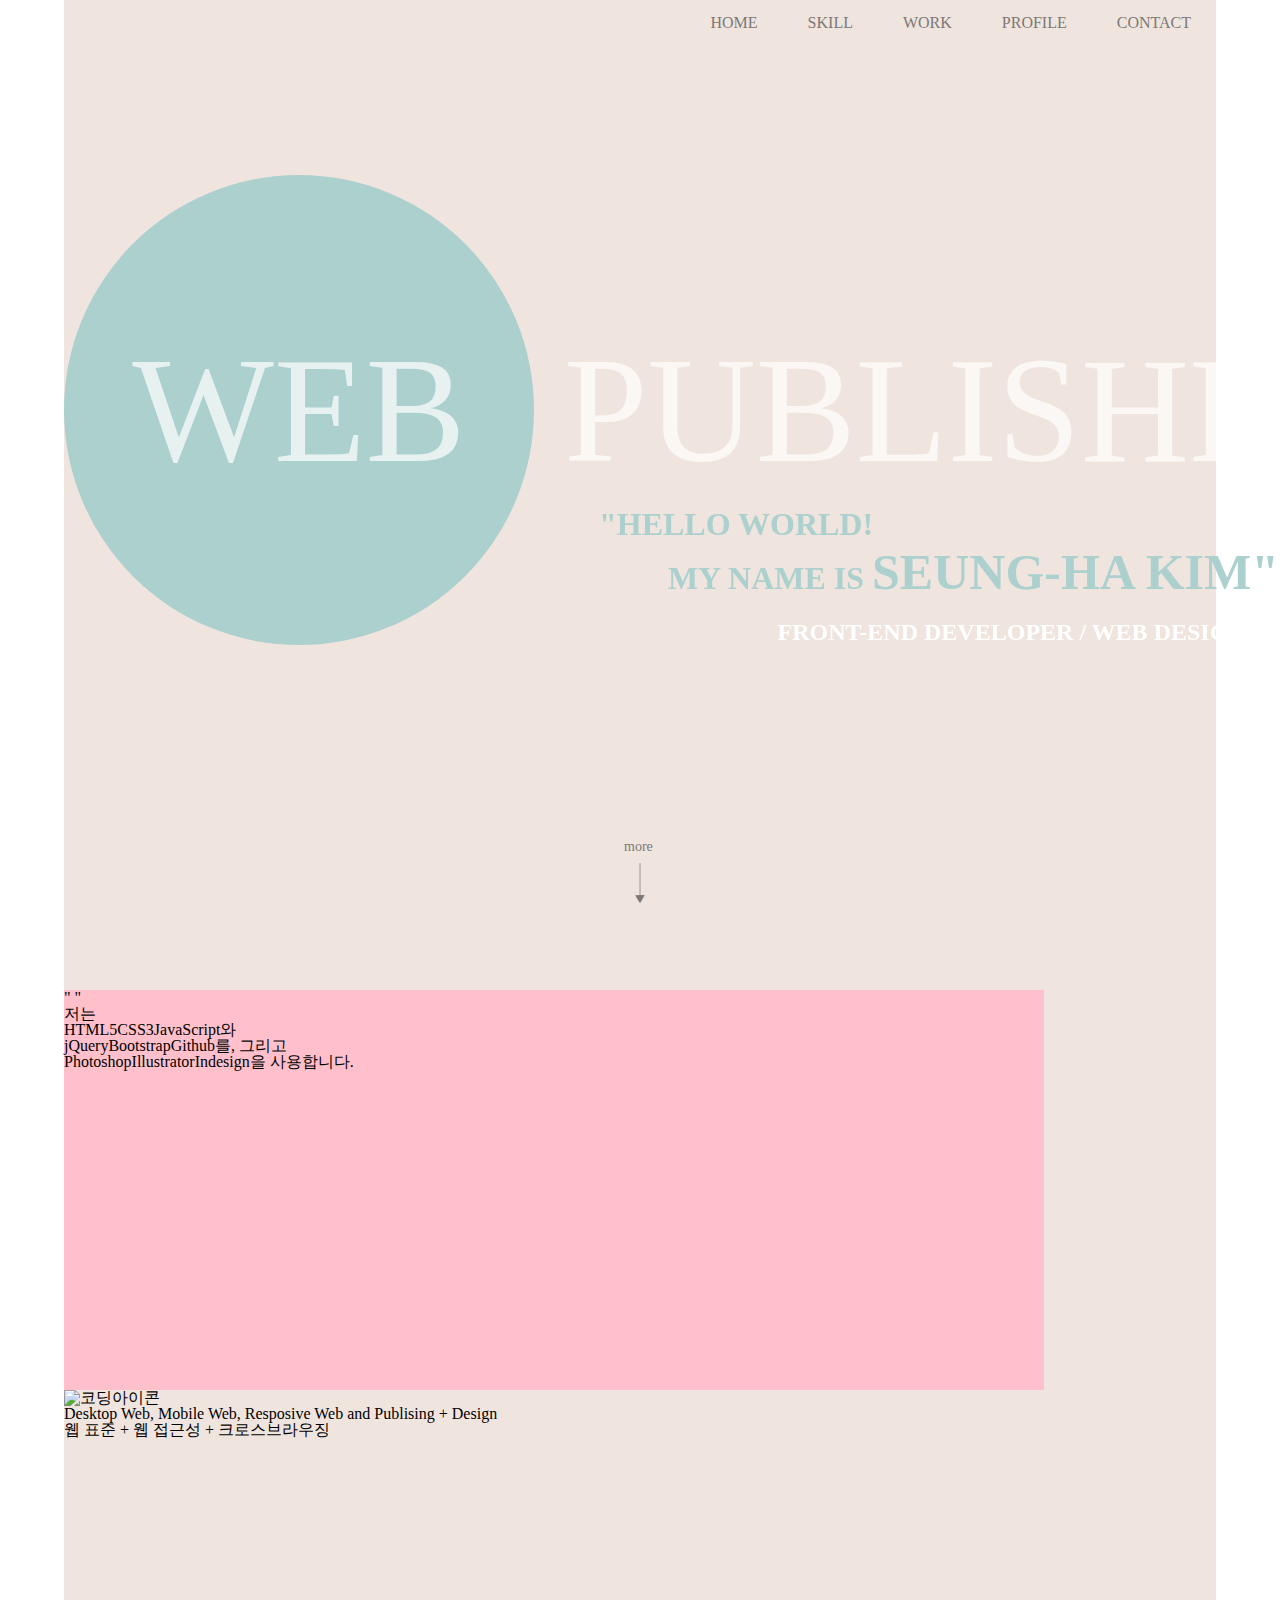
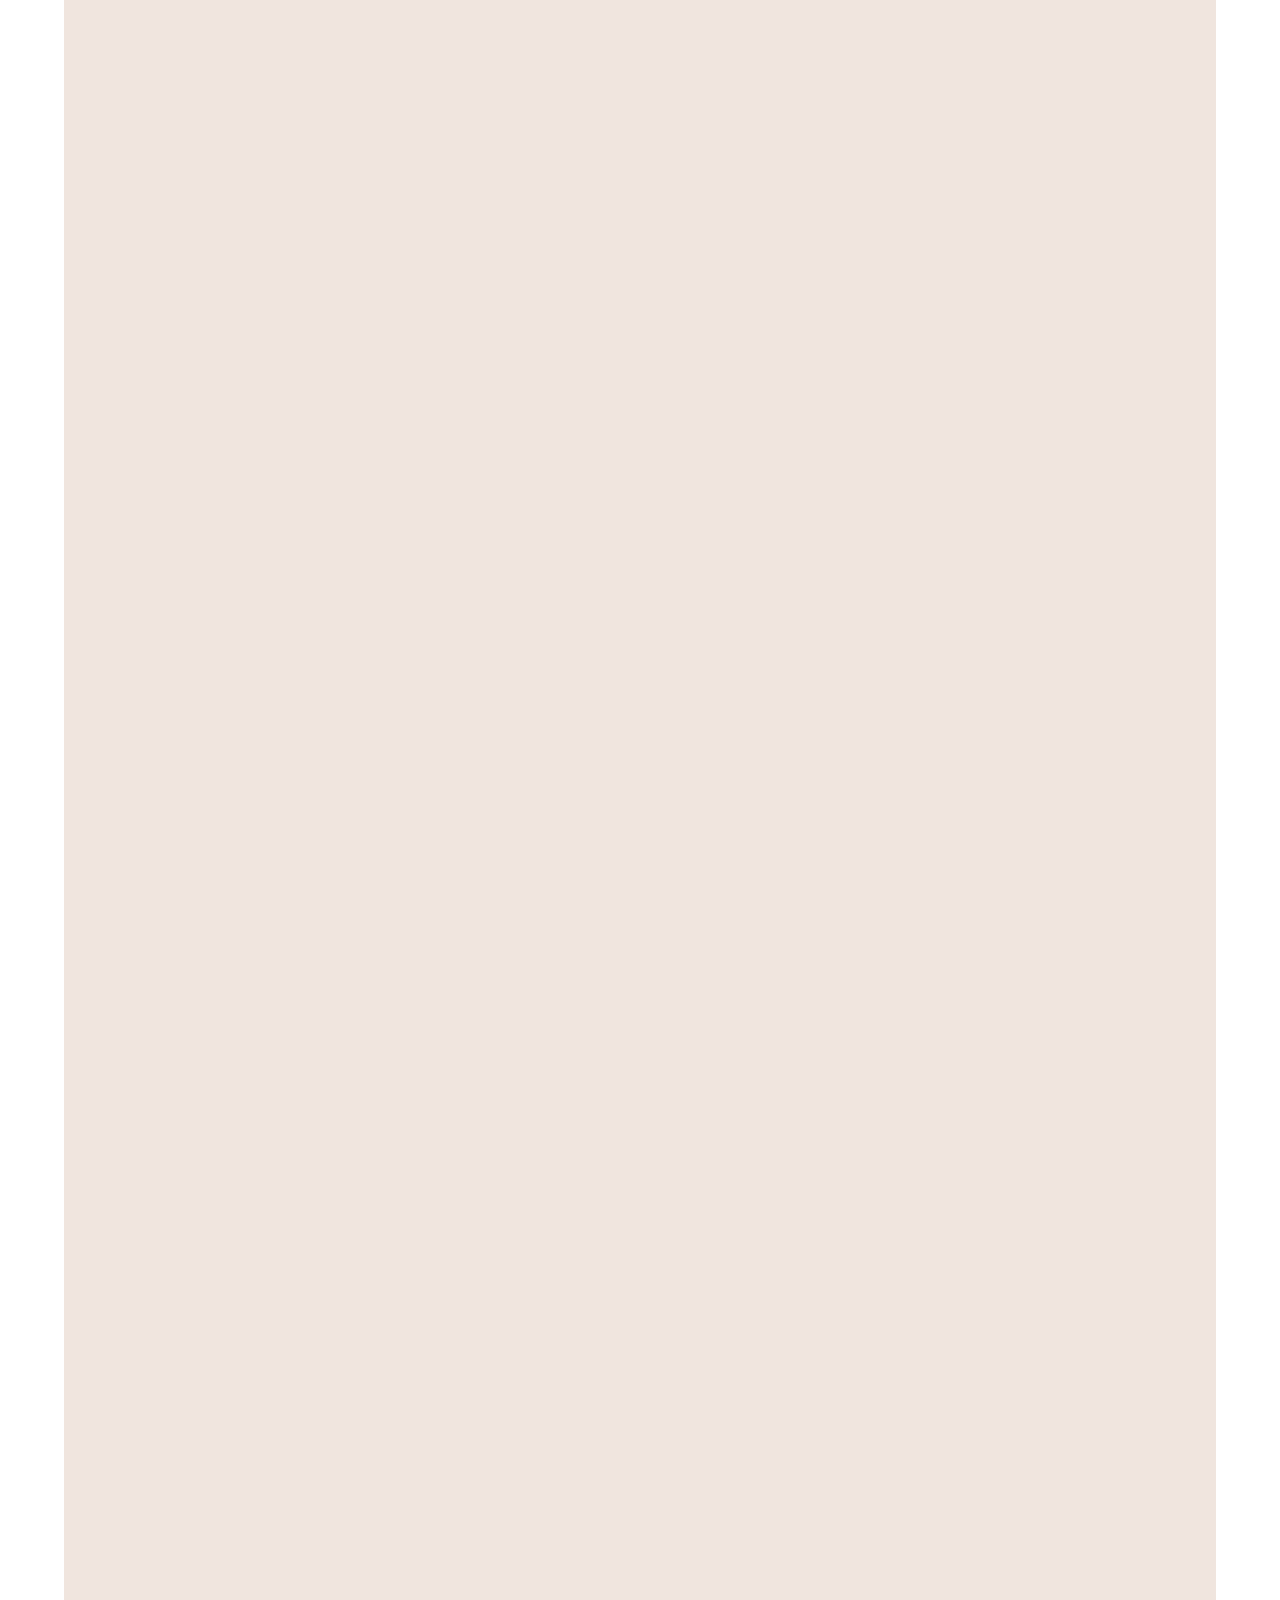
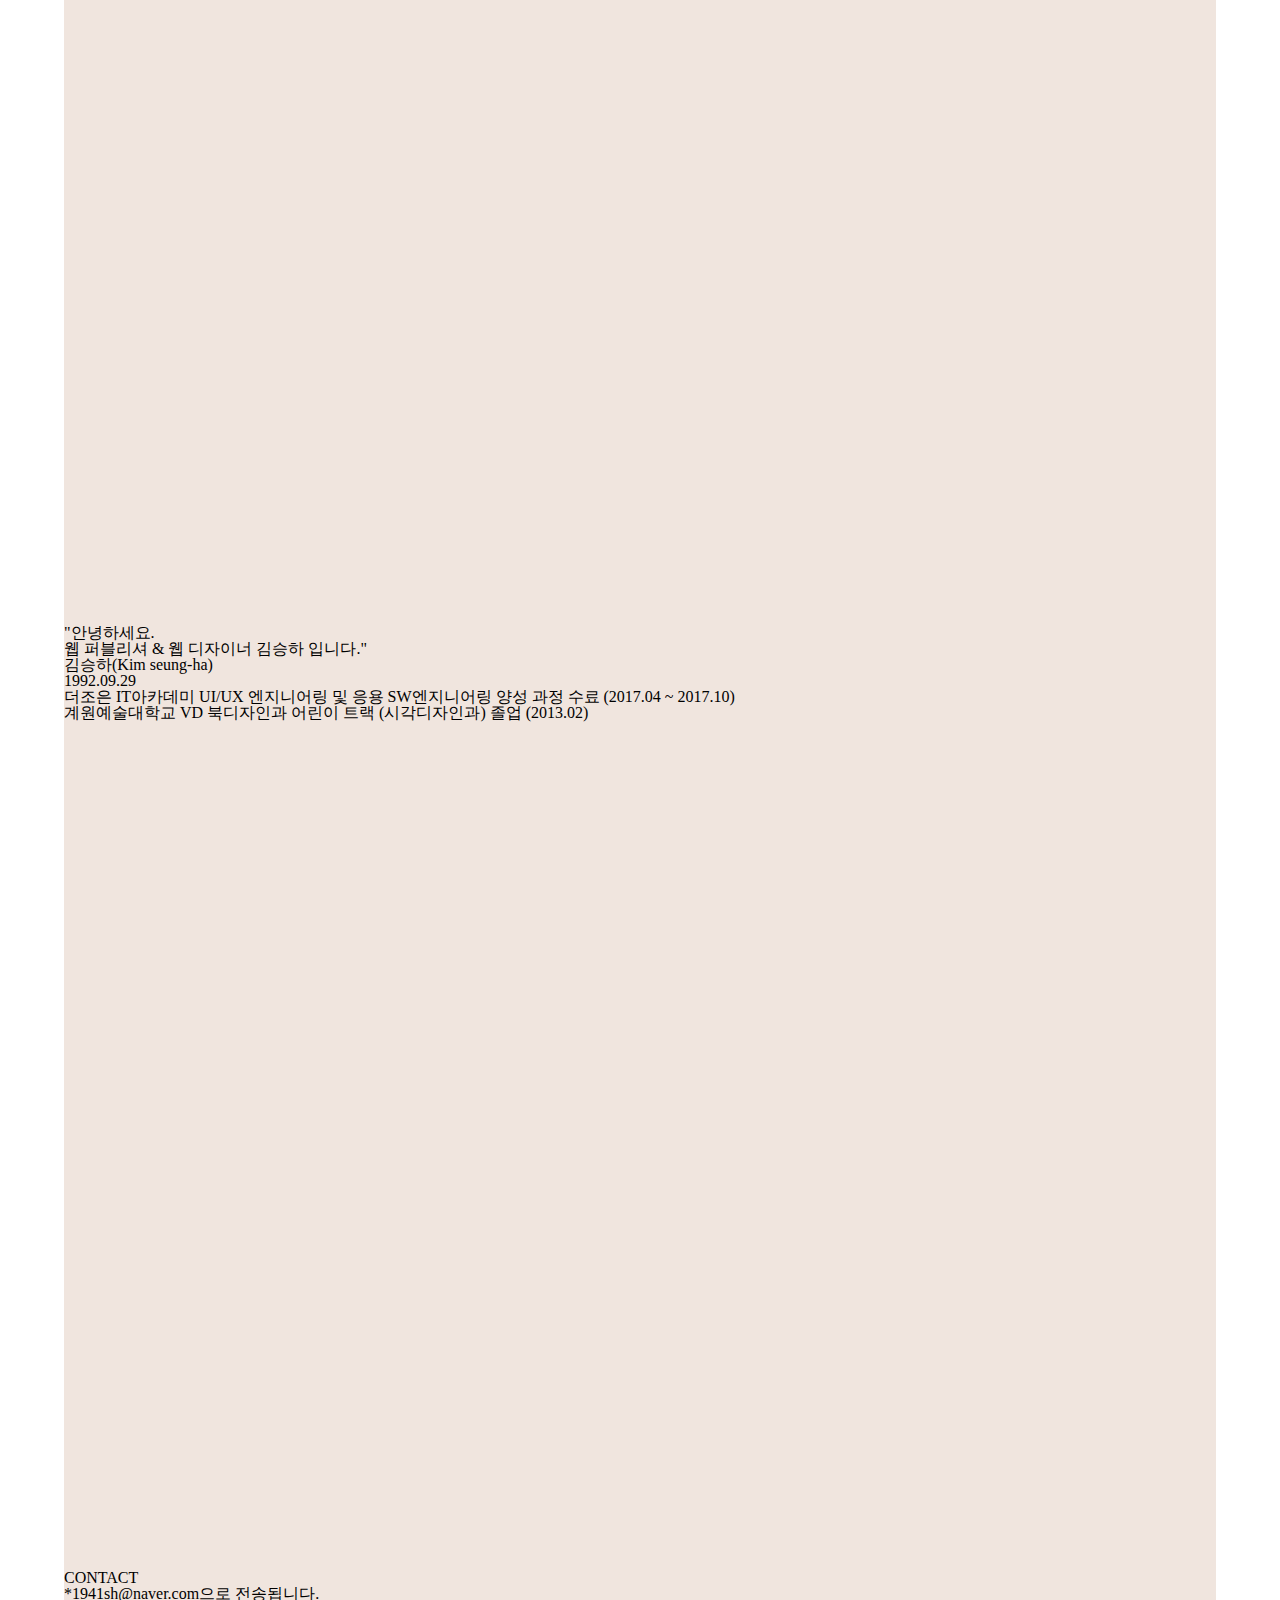
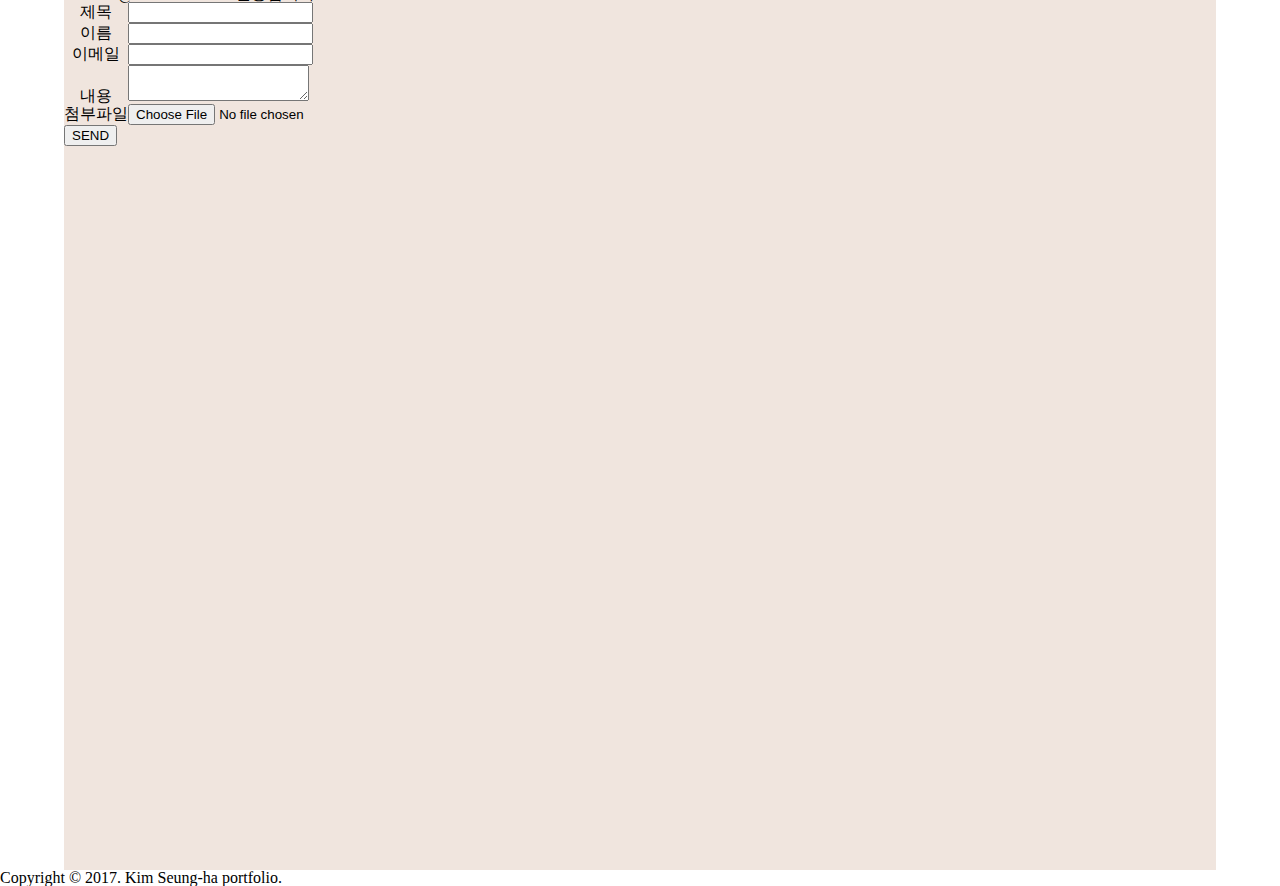
==== index.html @ 33517f5d "진행중2" ====
<!DOCTYPE html>
<html>

<head>
  <meta charset="utf-8">
  <meta http-equiv="X-UA-Compatible" content="IE=edge" />
  <meta name="viewport" content="width=device-width, initial-scale=1.0, maximum-scale=1.0,minimum-scale=1.0,user-scalable=no" />
  <script src="js/jquery-3.2.1.min.js"></script>
  <link rel="stylesheet" type="text/css" href="css/reset.css">
  <link rel="stylesheet" type="text/css" href="css/common.css">
  <title>김승하 포트폴리오</title>
</head>

<body>
  <!-- header start -->
  <header>
    <nav class="gnb">
      <ul>
        <li><a href="#home">HOME</a></li>
        <li><a href="#skill">SKILL</a></li>
        <li><a href="#work">WORK</a></li>
        <li><a href="#profile">PROFILE</a></li>
        <li><a href="#contact">CONTACT</a></li>
      </ul>
    </nav>
  </header>
  <!-- header end -->
  <!-- content start -->
  <div class="wrap">
    <section id="content">
      <!-- home start -->
      <div id="home">
        <div class="home_wrap">
          <span class="circle">WEB</span>
          <div class="home_content">
            <h1 class="home_h1_publisher">PUBLISHER</h1>
            <div class="home_content_txt">
              <h3 class="home_h3_hello">"HELLO WORLD!</h3>
              <h3 class="home_h3_name">MY NAME IS <strong>SEUNG-HA KIM"</strong></h3>
              <h4 class="home_h4_frontEnd">FRONT-END DEVELOPER / WEB DESIGNER</h4>
            </div>
          </div>
        </div>
        <span class="more">more</span>
      </div>
      <!-- home end -->
      <!-- skill start -->
      <div id="skill">
        <div class="skill_top">
          <div class="skill_mark">
            <span class="quote">"</span>
            <span class="unquote">"</span>
          </div>
          <div class="skill_txt">
            <ul class="skill_txt_kr">
              <li>
                <span>저는</span>
                <ul class="skill_txt_icon">
                  <li><img src="#none" alt=""><span>HTML5</span>
                  </li>
                  <li><img src="#none" alt=""><span>CSS3</span>
                  </li>
                  <li><img src="#none" alt=""><span>JavaScript</span>
                  </li>
                </ul>
                <span>와</span>
              </li>
              <li>
                <ul class="skill_txt_icon">
                  <li><img src="#" alt=""><span>jQuery</span></li>
                  <li><img src="#" alt=""><span>Bootstrap</span></li>
                  <li><img src="#" alt=""><span>Github</span></li>
                </ul>
                <span>를, 그리고</span>
              </li>
              <li>
                <ul class="skill_txt_icon">
                  <li><img src="#" alt=""><span>Photoshop</span></li>
                  <li><img src="#" alt=""><span>Illustrator</span></li>
                  <li><img src="#" alt=""><span>Indesign</span></li>
                </ul>
                <span>을 사용합니다.</span>
              </li>
            </ul>
          </div>
        </div>
        <div class="skill_bottom">
          <img src="#" alt="코딩아이콘">
          <p>Desktop Web, Mobile Web, Resposive Web and Publising + Design<br /> 웹 표준 + 웹 접근성 + 크로스브라우징 </p>
        </div>
      </div>
      <!-- skill end -->
      <!-- work_web start -->
      <div id="work_web">

      </div>
      <!-- work_web end -->
      <!-- work_design start -->
      <div id="work_design">

      </div>
      <!-- work_web end -->
      <!-- profile start -->
      <div id="profile">
        <div class="profile_title">
          <h2>"안녕하세요.<br />
            웹 퍼블리셔 & 웹 디자이너 김승하 입니다."</h2>
        </div>
        <div class="profile_txt">
          <p>김승하(Kim seung-ha)<br />1992.09.29</p>
          <p>더조은 IT아카데미 UI/UX 엔지니어링 및 응용 SW엔지니어링 양성 과정 수료 (2017.04 ~ 2017.10)</p>
          <p>계원예술대학교 VD 북디자인과 어린이 트랙 (시각디자인과) 졸업 (2013.02)</p>
        </div>
      </div>
      <!-- profile_end -->
      <div id="contact">
        <div class="contact_content">
          <h1>CONTACT</h1>
          <p>*1941sh@naver.com으로 전송됩니다.</p>
          <table>
            <tbody>
              <tr>
                <th>제목</th>
                <td><input type="text"></td>
              </tr>
              <tr>
                <th>이름</th>
                <td><input type="text"></td>
              </tr>
              <tr>
                <th>이메일</th>
                <td><input type="text"></td>
              </tr>
              <tr>
                <th>내용</th>
                <td><textarea name="contaxt_txt" id="contaxt_txt"></textarea></td>
              </tr>
              <tr>
                <th>첨부파일</th>
                <td><input type="file"></td>
              </tr>
            </tbody>
          </table>
          <button type="submit">SEND</button>
        </div>
      </div>
    </section>
  </div>
  <!-- content end -->
  <footer>
    <address>
      Copyright © 2017. Kim Seung-ha portfolio.
    </address>
  </footer>
</body>

</html>
---- css/common.css ----
@charset "UTF-8";
html,body{
  font-family:'나눔고딕','Nanum Gothic' sans-serif;
  width:100%; height:100%;
}

/*header start*/
header{
  position: fixed;
  width:90%; height:45px;
  right:50%;
  margin-right:-45%;
  background-color:#f0e5de;
  /*border-bottom: 1px solid #000;*/
}
nav.gnb{float:right;}
nav.gnb ul li{
  float:left;
  padding: 0 25px;
  line-height: 45px;
}
nav.gnb ul li a{color:#7c7877;}
nav.gnb ul li a:hover{
  color:#abd0ce;
}
/*header end*/

/*div wrap*/
.wrap{width:90%; margin:auto; background-color:#f0e5de;}
#content>div{
  width:100%; height:100vh;
  padding-top:45px;
}
/*content start*/
#content{}

/*home start*/
#home{}
.home_wrap{
  width: 1265px;
  height:470px;
  margin: 130px auto;
}
.circle{
  display: inline-block;
  float:left;
  width:470px; height:470px;
  border-radius: 470px;
  background-color:#abd0ce;
  text-align: center;
  font: normal 150px/470px "Nanum Gothic";
  color:rgba(255, 255, 255,0.7);
}
.home_content{
  float:left;
  position: relative;
  display: inline-block;
  width: 795px;
}
.home_h1_publisher{
  font: normal 150px/470px "Nanum Gothic";
  color:rgba(255, 255, 255,0.7);
  padding-left:30px;
}
.home_content_txt{
  width: 680px;
  height: 145px;
  position: absolute;
  right: 50px;
  bottom: 0px;
  color: #abd0ce;
  font: bold 32px/48px 'Nanum Gothic';
  }
.home_h3_hello{text-align:left;}
.home_h3_name{text-align: right;}
.home_h3_name strong{font-weight:700; font-size:50px;}
.home_h4_frontEnd{
  text-align:right;
  font: bold 24px/60px "Nanum Gothic"; color:#fff;
}
span.more{
  display: block;
  margin: 0 auto;
  padding-top: 65px;
  width: 32px; height: 151px;
  font-size: 14px;
  color: #7c7877;
  background: url(../image/more.png) no-repeat center center;
  background-size: 10px;
  cursor: pointer;
}
/*skill start*/
#skill{}
div.skill_top{
  width: 980px;
  height: 400px;
  background: pink;
}
.skill_txt_kr> li{
  display: block
}
.skill_txt_icon > li{
  float:left;
}
/*work_web start*/
#work_web{}
/*work_design start*/
#work_design{}
/*profile start*/
#profile{}
/*contact start*/
#contact{}

/*content end*/
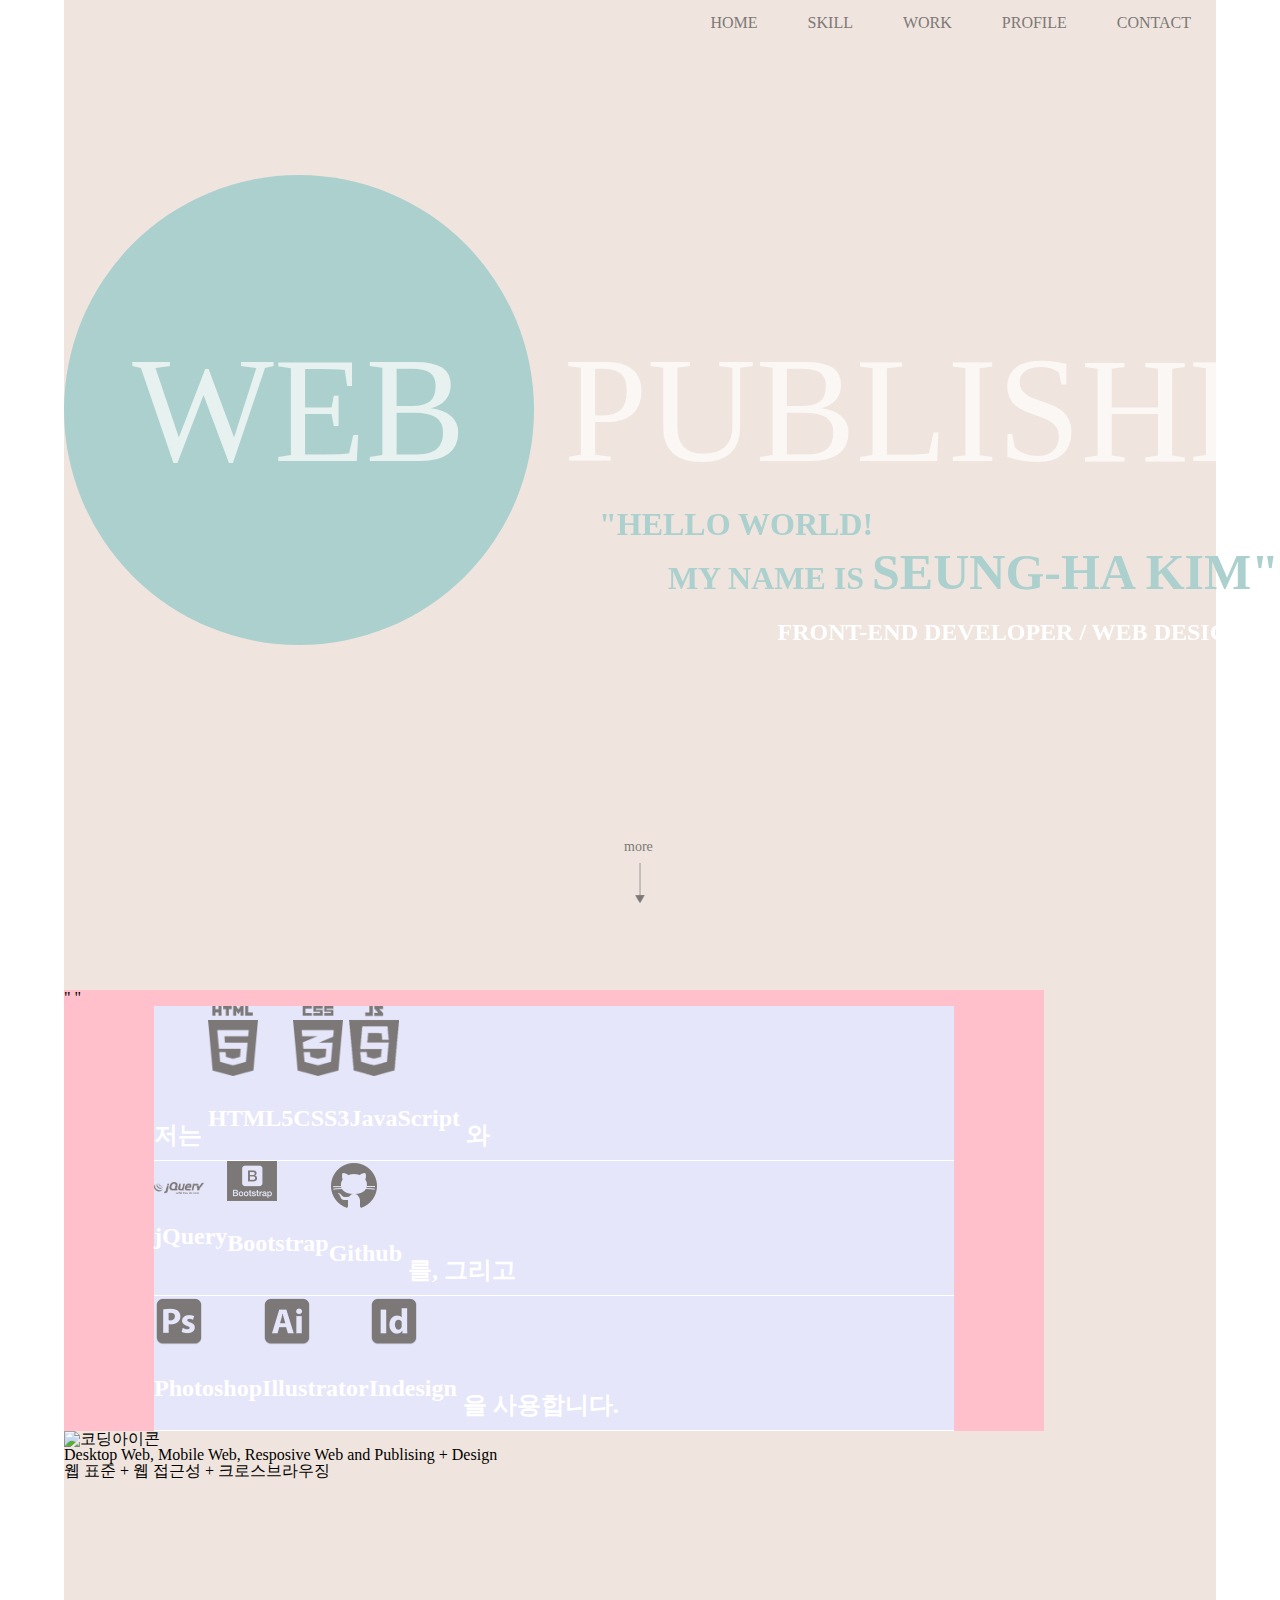
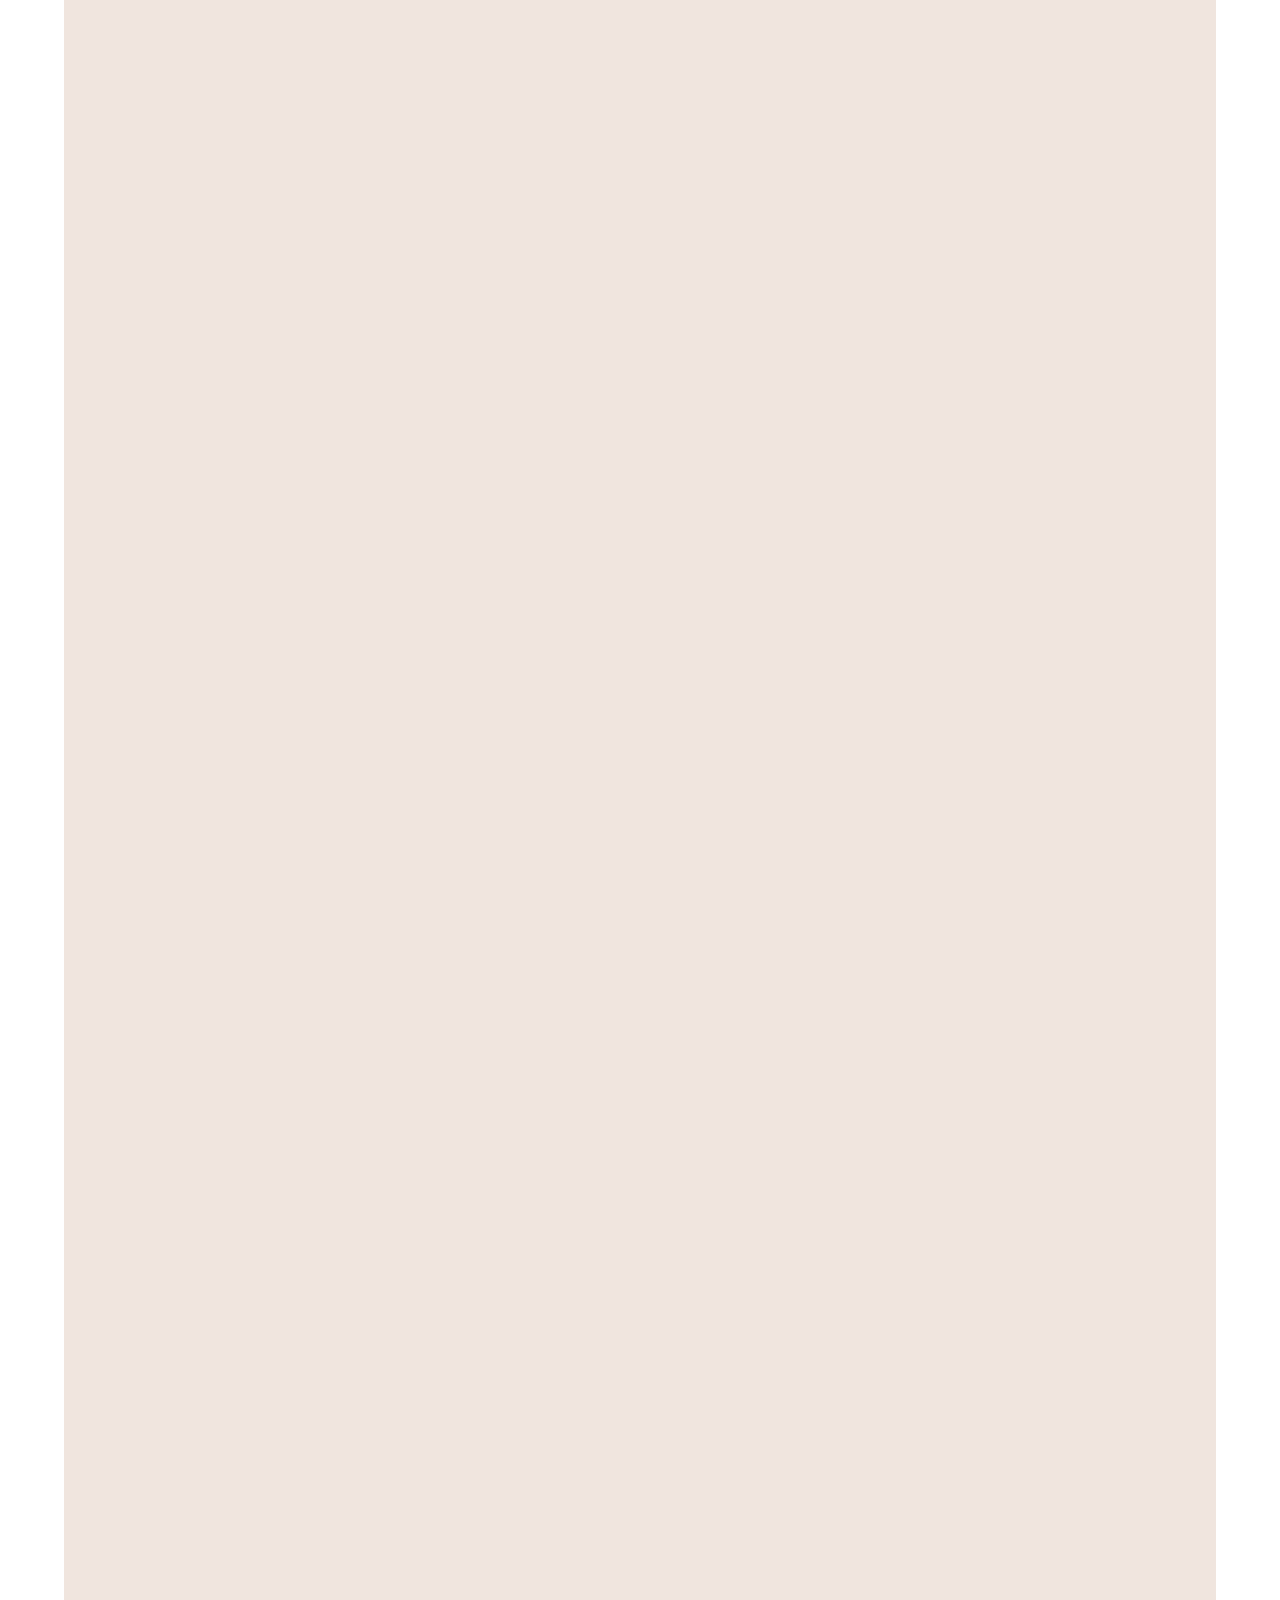
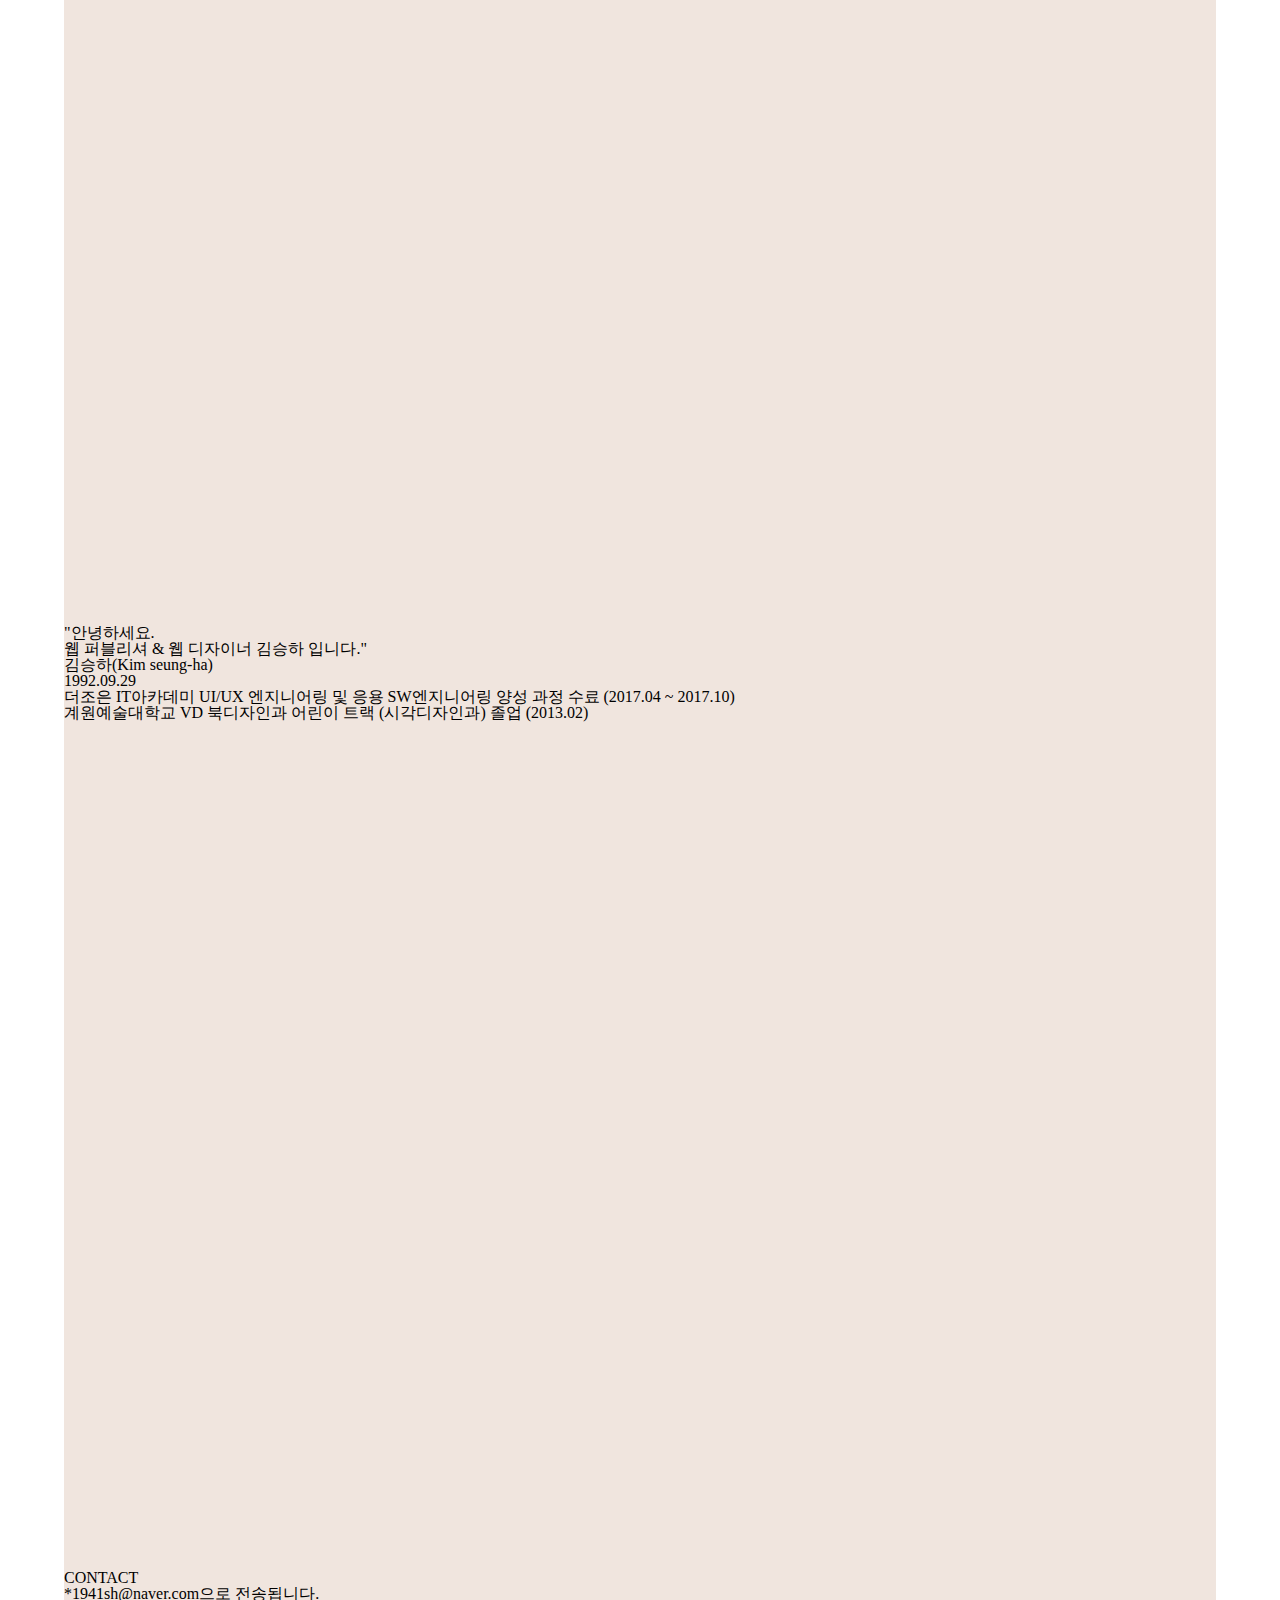
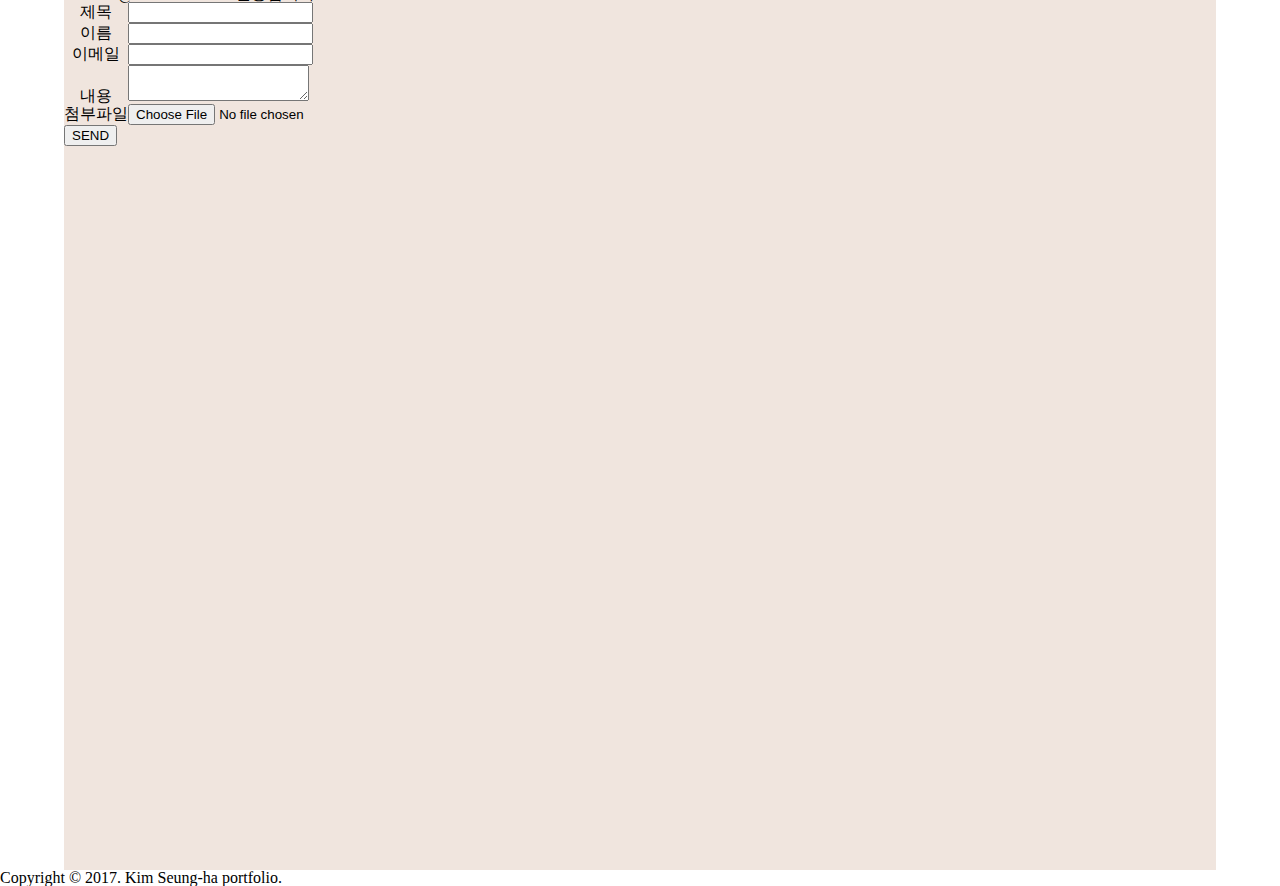
==== commit b6adb41a: "1" ====
--- a/index.html
+++ b/index.html
@@ -56,28 +56,28 @@
               <li>
                 <span>저는</span>
                 <ul class="skill_txt_icon">
-                  <li><img src="#none" alt=""><span>HTML5</span>
+                  <li><img src="image/html.png" alt="html아이콘"><span>HTML5</span>
                   </li>
-                  <li><img src="#none" alt=""><span>CSS3</span>
+                  <li><img src="image/css.png" alt="css아이콘"><span>CSS3</span>
                   </li>
-                  <li><img src="#none" alt=""><span>JavaScript</span>
+                  <li><img src="image/js.png" alt="js아이콘"><span>JavaScript</span>
                   </li>
                 </ul>
                 <span>와</span>
               </li>
               <li>
                 <ul class="skill_txt_icon">
-                  <li><img src="#" alt=""><span>jQuery</span></li>
-                  <li><img src="#" alt=""><span>Bootstrap</span></li>
-                  <li><img src="#" alt=""><span>Github</span></li>
+                  <li><img src="image/jquery.png" alt="jquery아이콘"><span>jQuery</span></li>
+                  <li><img src="image/bootstrap.png" alt="bootstrap아이콘"><span>Bootstrap</span></li>
+                  <li><img src="image/github.png" alt="github아이콘"><span>Github</span></li>
                 </ul>
                 <span>를, 그리고</span>
               </li>
               <li>
                 <ul class="skill_txt_icon">
-                  <li><img src="#" alt=""><span>Photoshop</span></li>
-                  <li><img src="#" alt=""><span>Illustrator</span></li>
-                  <li><img src="#" alt=""><span>Indesign</span></li>
+                  <li><img src="image/ps.png" alt="포토샵 아이콘"><span>Photoshop</span></li>
+                  <li><img src="image/ai.png" alt="일러스트레이터 아이콘"><span>Illustrator</span></li>
+                  <li><img src="image/Id.png" alt="인디자인 아이콘"><span>Indesign</span></li>
                 </ul>
                 <span>을 사용합니다.</span>
               </li>
--- a/css/common.css
+++ b/css/common.css
@@ -93,15 +93,28 @@
 #skill{}
 div.skill_top{
   width: 980px;
-  height: 400px;
   background: pink;
 }
+.skill_txt{
+  width:800px;
+  background: lavender;
+  margin:auto;
+}
 .skill_txt_kr> li{
-  display: block
+  display: block;
+  font: bold 24px"Nanum Gothic"; color:#fff;
+  line-height: 50px;
+  border-bottom: 1px solid
+}
+/*skill icon*/
+.skill_txt_icon{display:inline-block;}
+.skill_txt_icon img{
+  width:50px;
 }
 .skill_txt_icon > li{
   float:left;
 }
+.skill_txt_icon span{display:block;}
 /*work_web start*/
 #work_web{}
 /*work_design start*/
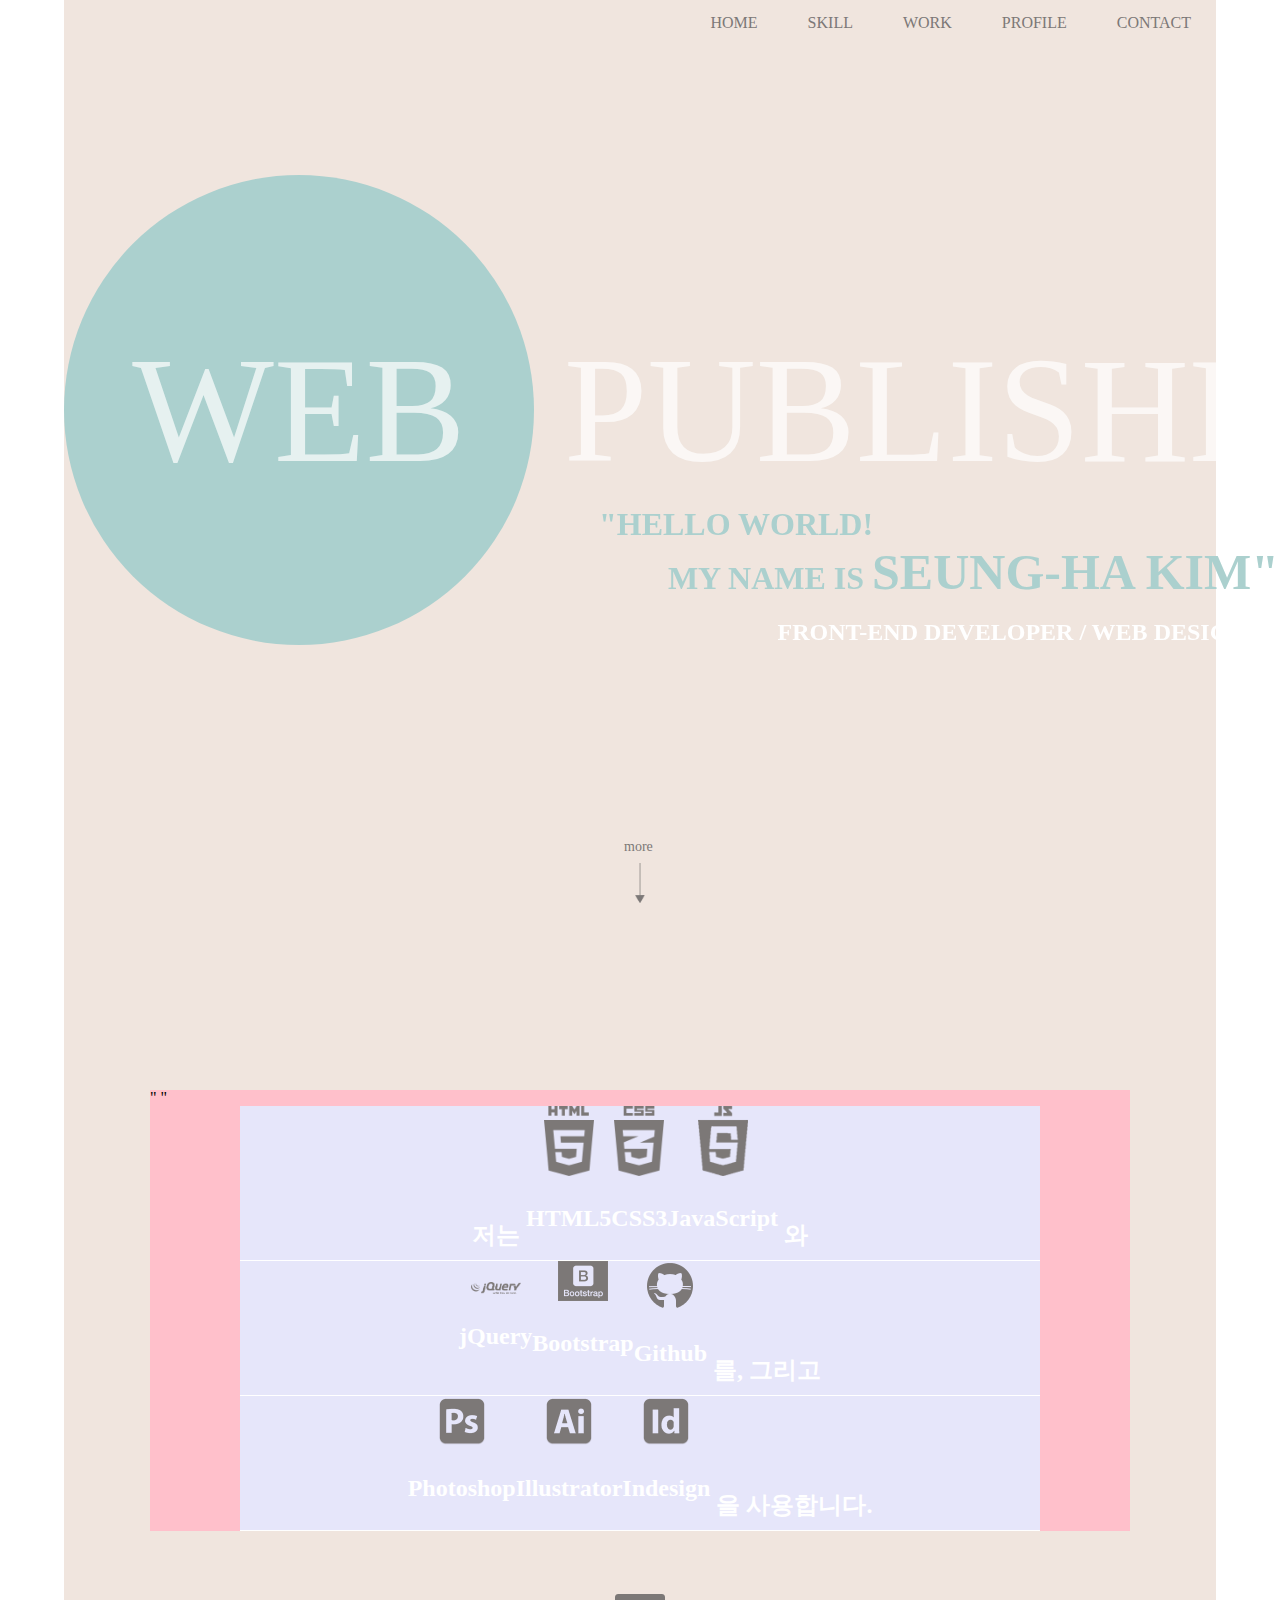
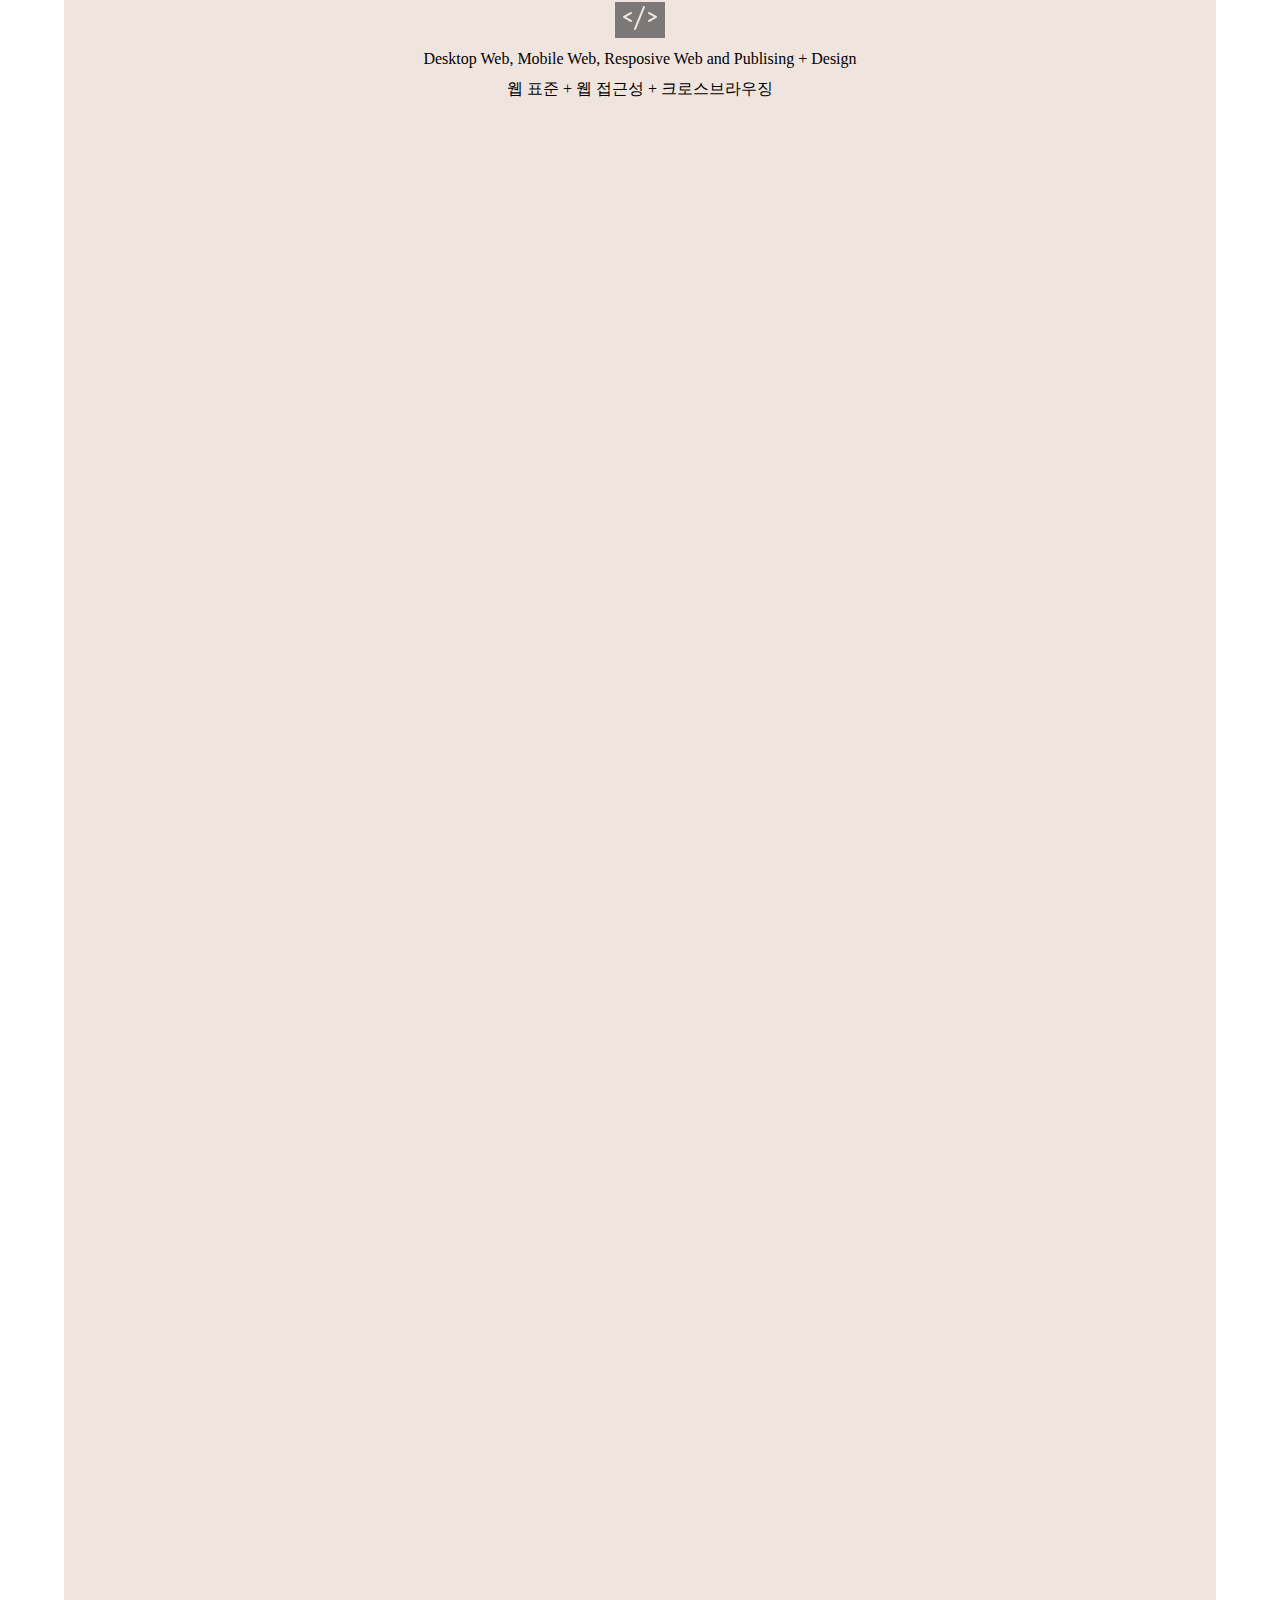
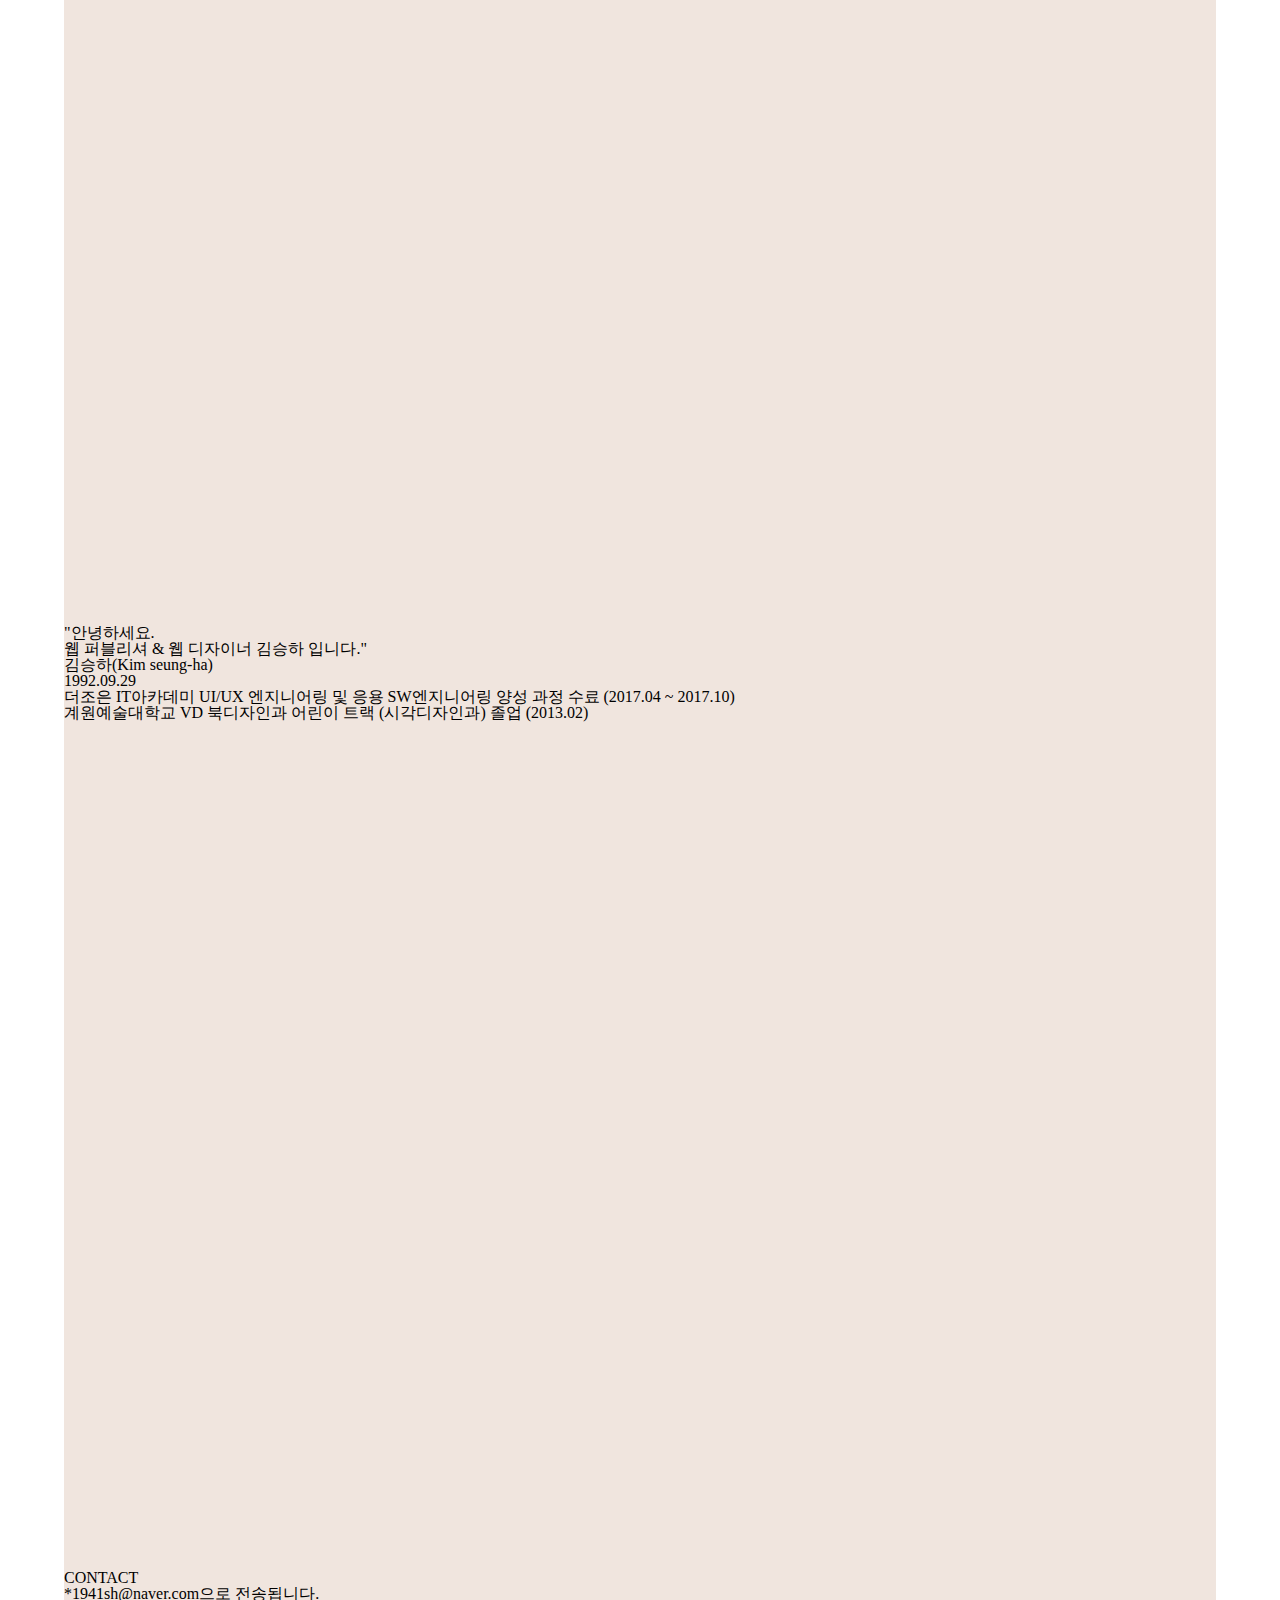
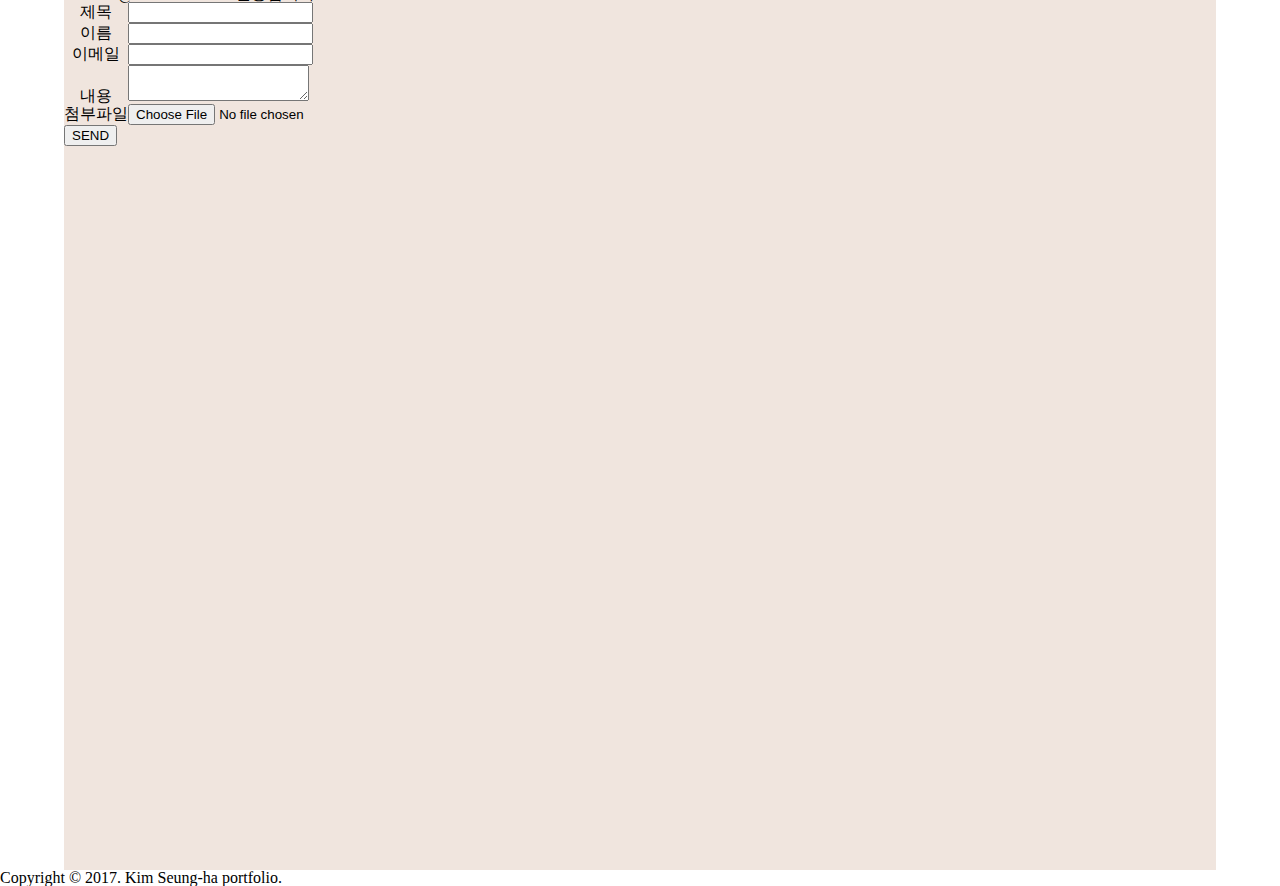
==== commit f541058e: "2" ====
--- a/index.html
+++ b/index.html
@@ -85,7 +85,7 @@
           </div>
         </div>
         <div class="skill_bottom">
-          <img src="#" alt="코딩아이콘">
+          <img src="image/code.png" alt="코딩아이콘">
           <p>Desktop Web, Mobile Web, Resposive Web and Publising + Design<br /> 웹 표준 + 웹 접근성 + 크로스브라우징 </p>
         </div>
       </div>
--- a/css/common.css
+++ b/css/common.css
@@ -94,12 +94,16 @@
 div.skill_top{
   width: 980px;
   background: pink;
+  margin:auto;
+  margin-top:100px;
 }
 .skill_txt{
   width:800px;
   background: lavender;
   margin:auto;
 }
+/*skill txt 한글 리스트*/
+.skill_txt_kr{text-align:center;}
 .skill_txt_kr> li{
   display: block;
   font: bold 24px"Nanum Gothic"; color:#fff;
@@ -115,6 +119,14 @@
   float:left;
 }
 .skill_txt_icon span{display:block;}
+/*skill code*/
+.skill_bottom{
+  text-align: center;
+  margin-top:60px;
+}
+.skill_bottom p{
+  line-height:30px;
+}
 /*work_web start*/
 #work_web{}
 /*work_design start*/
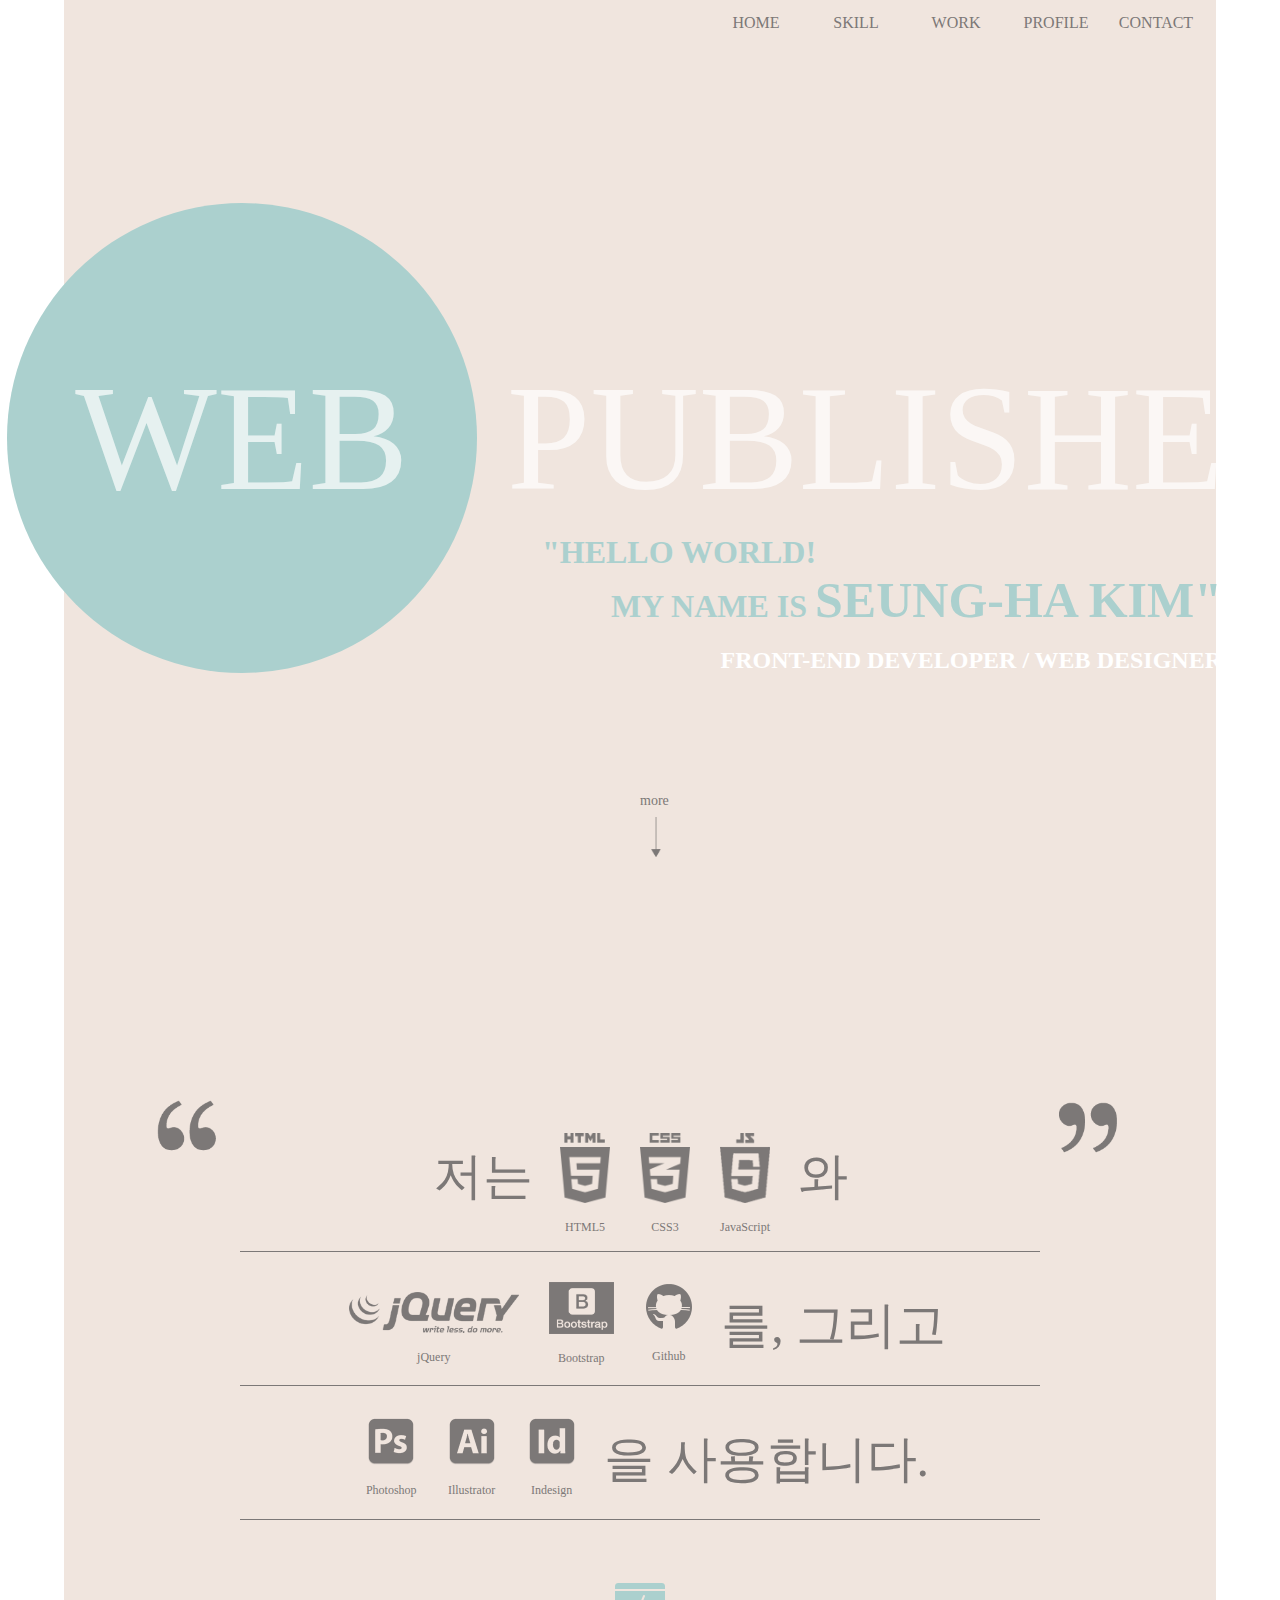
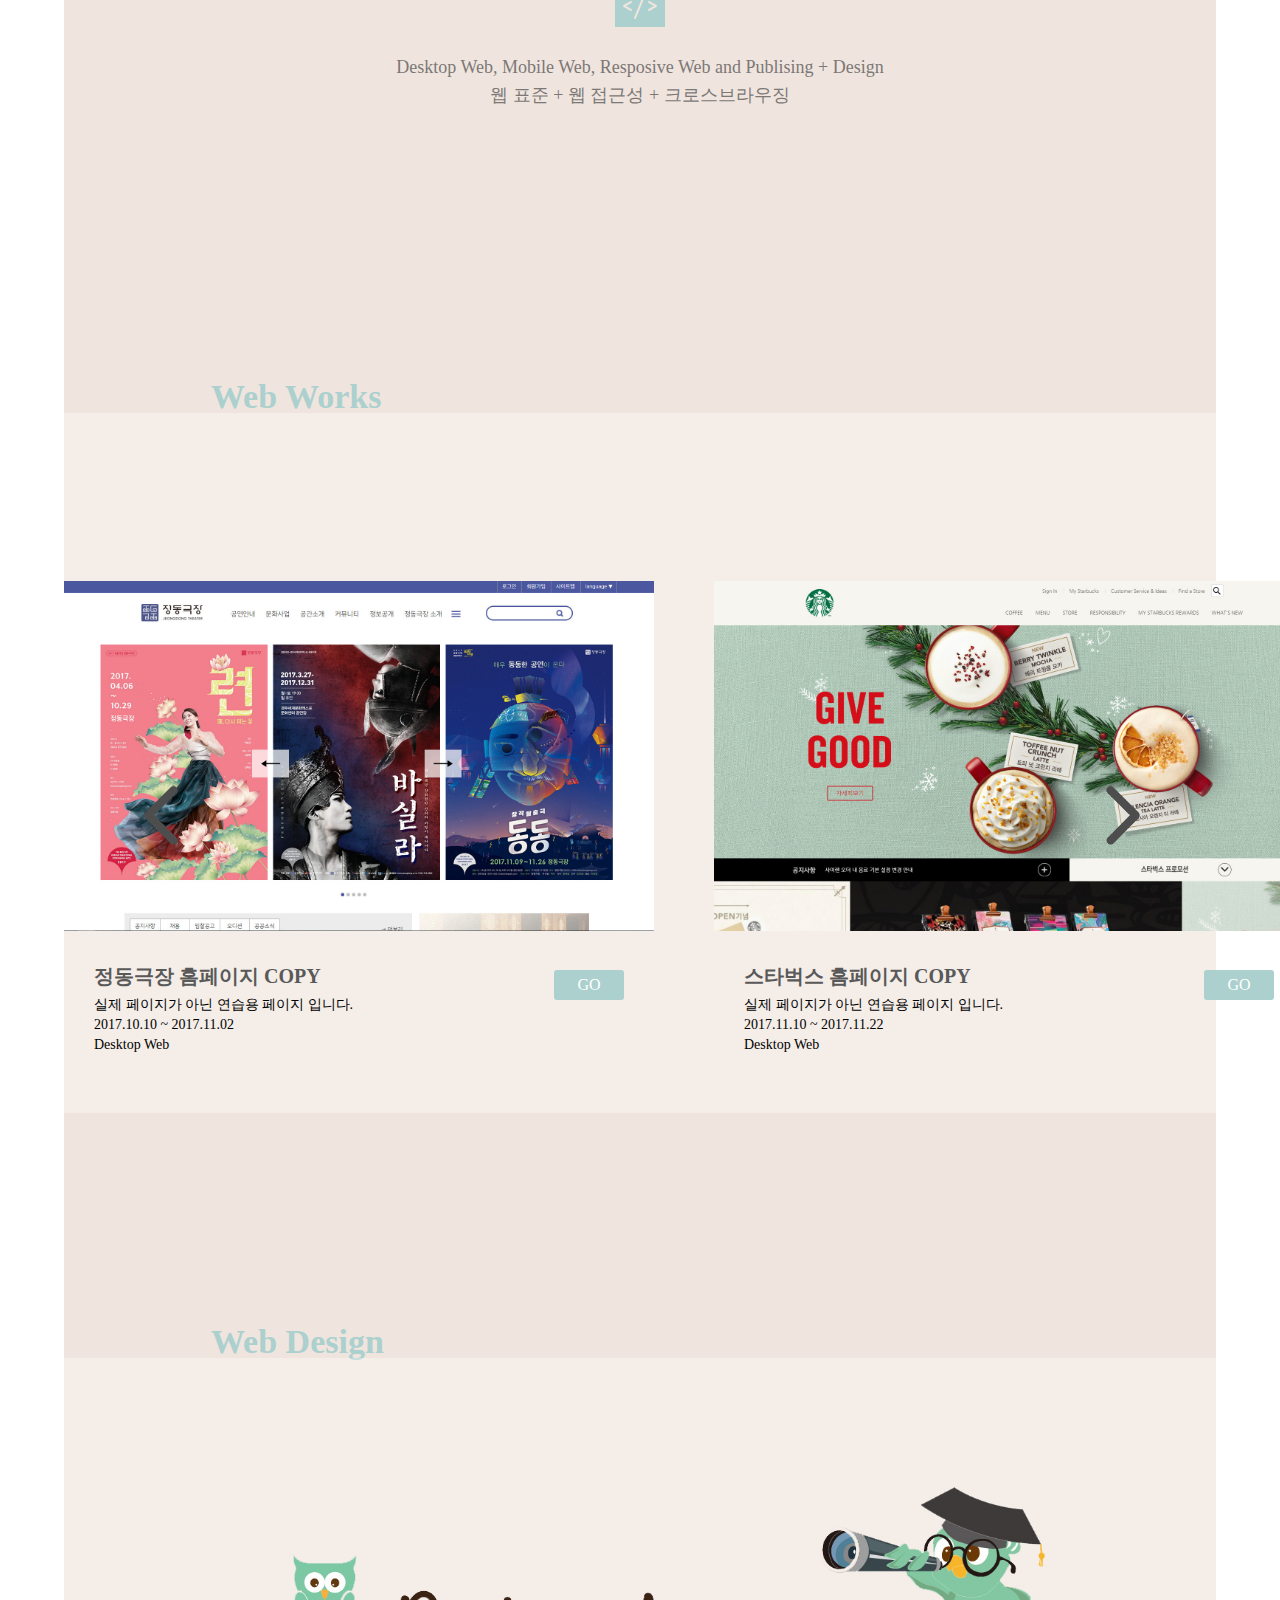
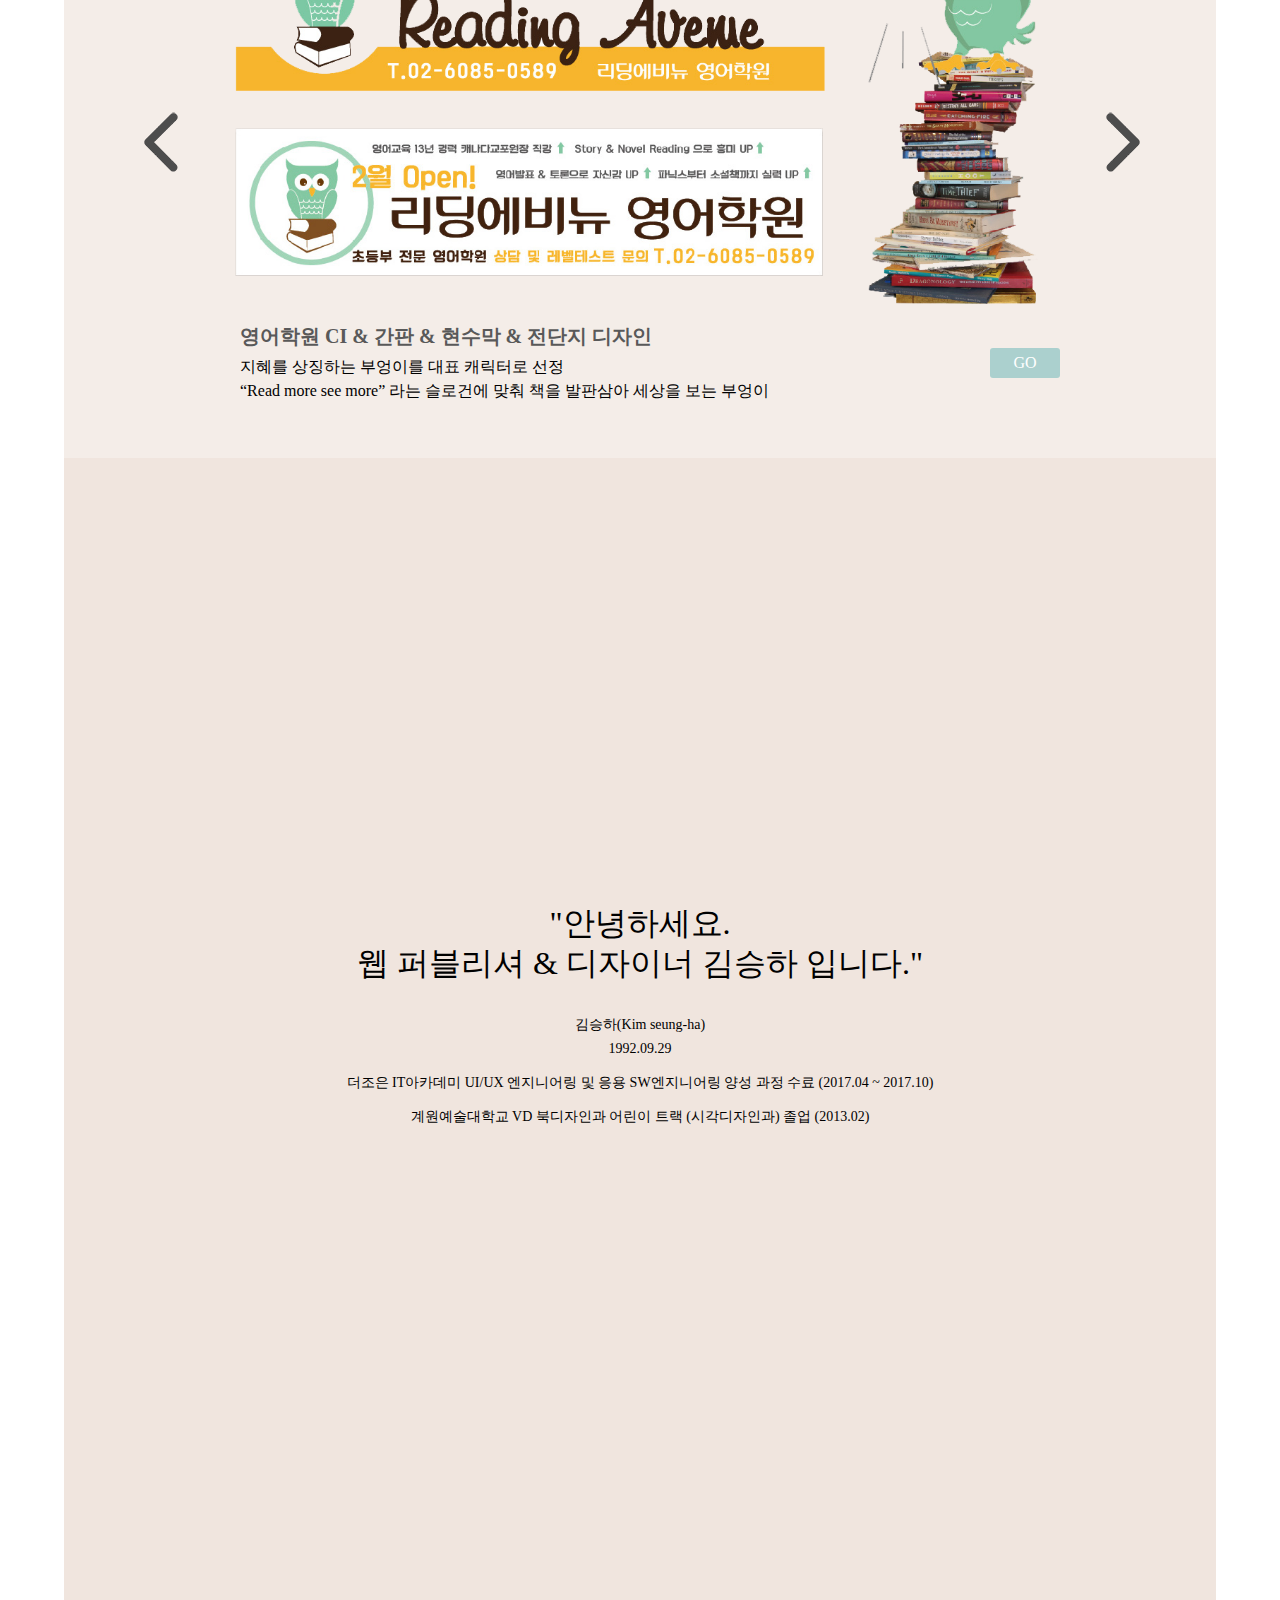
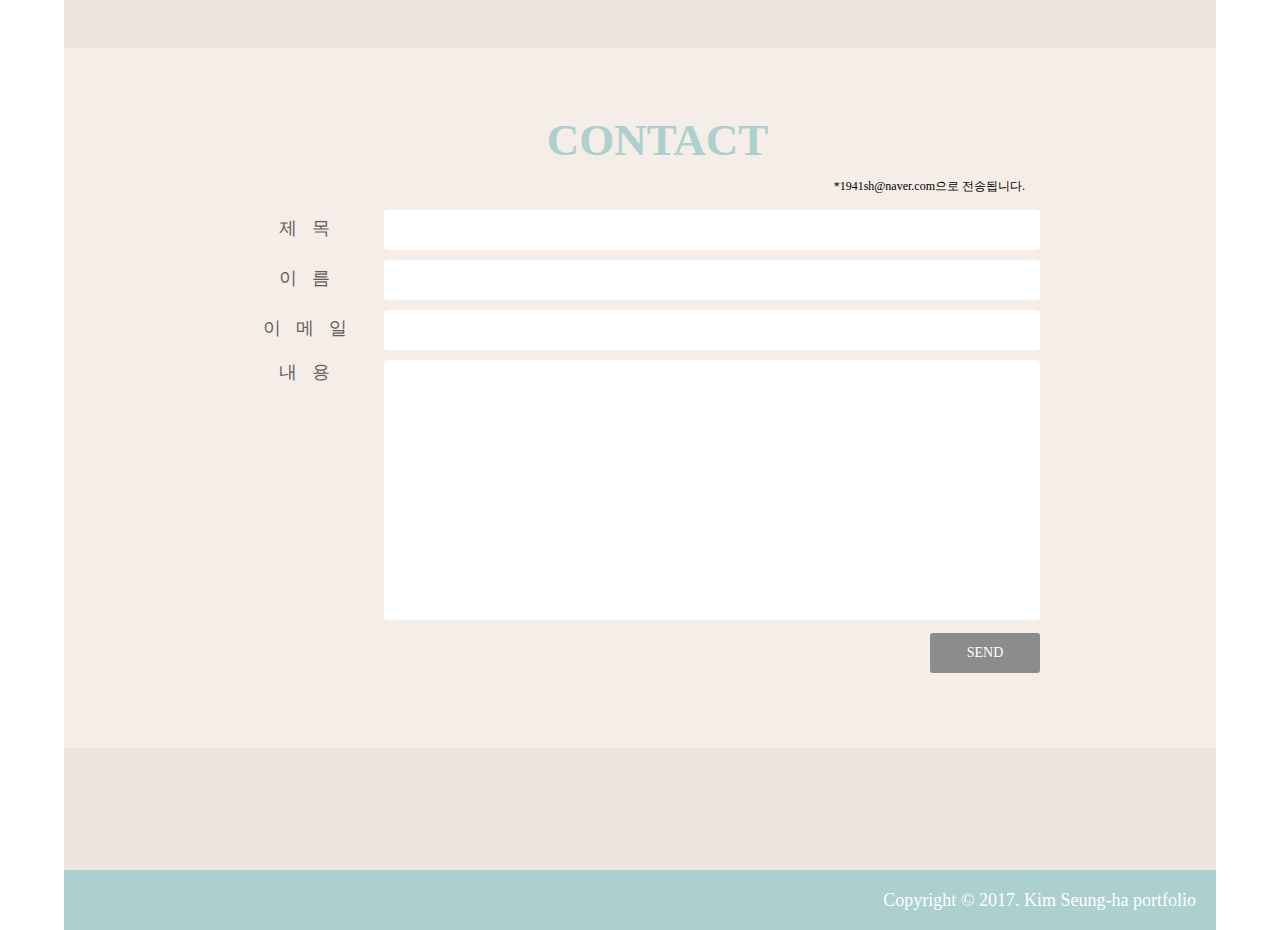
==== commit 8e7eb264: "4" ====
--- a/index.html
+++ b/index.html
@@ -6,9 +6,10 @@
   <meta http-equiv="X-UA-Compatible" content="IE=edge" />
   <meta name="viewport" content="width=device-width, initial-scale=1.0, maximum-scale=1.0,minimum-scale=1.0,user-scalable=no" />
   <script src="js/jquery-3.2.1.min.js"></script>
+  <script src="js/common.js"></script>
   <link rel="stylesheet" type="text/css" href="css/reset.css">
   <link rel="stylesheet" type="text/css" href="css/common.css">
-  <title>김승하 포트폴리오</title>
+  <title>김승하 Web-portfolio</title>
 </head>
 
 <body>
@@ -18,7 +19,12 @@
       <ul>
         <li><a href="#home">HOME</a></li>
         <li><a href="#skill">SKILL</a></li>
-        <li><a href="#work">WORK</a></li>
+        <li class="sub_gnb_up"><a href="#work_web">WORK</a>
+          <ul class="sub_gnb">
+            <li><a href="#work_web">Web</a></li>
+            <li><a href="#work_design">Design</a></li>
+          </ul>
+        </li>
         <li><a href="#profile">PROFILE</a></li>
         <li><a href="#contact">CONTACT</a></li>
       </ul>
@@ -26,30 +32,30 @@
   </header>
   <!-- header end -->
   <!-- content start -->
-  <div class="wrap">
-    <section id="content">
-      <!-- home start -->
-      <div id="home">
-        <div class="home_wrap">
-          <span class="circle">WEB</span>
-          <div class="home_content">
-            <h1 class="home_h1_publisher">PUBLISHER</h1>
-            <div class="home_content_txt">
-              <h3 class="home_h3_hello">"HELLO WORLD!</h3>
-              <h3 class="home_h3_name">MY NAME IS <strong>SEUNG-HA KIM"</strong></h3>
-              <h4 class="home_h4_frontEnd">FRONT-END DEVELOPER / WEB DESIGNER</h4>
-            </div>
+  <section id="content">
+    <!-- home start -->
+    <div id="home">
+      <div class="home_wrap">
+        <span class="circle">WEB</span>
+        <div class="home_content">
+          <h1 class="home_h1_publisher">PUBLISHER</h1>
+          <div class="home_content_txt">
+            <h3 class="home_h3_hello">"HELLO WORLD!</h3>
+            <h3 class="home_h3_name">MY NAME IS <strong>SEUNG-HA KIM"</strong></h3>
+            <h4 class="home_h4_frontEnd">FRONT-END DEVELOPER / WEB DESIGNER</h4>
           </div>
         </div>
-        <span class="more">more</span>
-      </div>
-      <!-- home end -->
-      <!-- skill start -->
-      <div id="skill">
+      </div>
+      <span class="more">more</span>
+    </div>
+    <!-- home end -->
+    <!-- skill start -->
+    <div id="skill">
+      <div class="skill_wrap">
         <div class="skill_top">
           <div class="skill_mark">
-            <span class="quote">"</span>
-            <span class="unquote">"</span>
+            <span class="quote">&quot;</span>
+            <span class="unquote">&quot;</span>
           </div>
           <div class="skill_txt">
             <ul class="skill_txt_kr">
@@ -67,8 +73,8 @@
               </li>
               <li>
                 <ul class="skill_txt_icon">
-                  <li><img src="image/jquery.png" alt="jquery아이콘"><span>jQuery</span></li>
-                  <li><img src="image/bootstrap.png" alt="bootstrap아이콘"><span>Bootstrap</span></li>
+                  <li><img class="jquery_icon" src="image/jquery.png" alt="jquery아이콘"><span>jQuery</span></li>
+                  <li><img class="bootstarp_icon" src="image/bootstrap.png" alt="bootstrap아이콘"><span>Bootstrap</span></li>
                   <li><img src="image/github.png" alt="github아이콘"><span>Github</span></li>
                 </ul>
                 <span>를, 그리고</span>
@@ -89,22 +95,105 @@
           <p>Desktop Web, Mobile Web, Resposive Web and Publising + Design<br /> 웹 표준 + 웹 접근성 + 크로스브라우징 </p>
         </div>
       </div>
-      <!-- skill end -->
-      <!-- work_web start -->
-      <div id="work_web">
-
-      </div>
-      <!-- work_web end -->
-      <!-- work_design start -->
-      <div id="work_design">
-
-      </div>
-      <!-- work_web end -->
-      <!-- profile start -->
-      <div id="profile">
+    </div>
+    <!-- skill end -->
+    <!-- work_web start -->
+    <div id="work_web">
+      <h2>Web Works</h2>
+      <div class="background"></div>
+      <div class="work_wrap">
+        <span class="pre_btn"></span>
+        <span class="next_btn"></span>
+        <div class="work_web_showbox">
+        <ul class="work_web_list">
+          <li><a href="#"><img src="image/jungdong.jpg" alt="정동극장썸네일"></a>
+            <div>
+              <h3>정동극장 홈페이지 COPY</h3>
+              <p class="practice">실제 페이지가 아닌 연습용 페이지 입니다.</p>
+              <p class="date">2017.10.10 ~ 2017.11.02</p>
+              <p class="webID">Desktop Web</p>
+              <a href="#none">GO</a>
+            </div>
+          </li>
+          <li><a href="#"><img src="image/starbucks.jpg" alt="스타벅스썸네일"></a>
+            <div>
+              <h3>스타벅스 홈페이지 COPY</h3>
+              <p class="practice">실제 페이지가 아닌 연습용 페이지 입니다.</p>
+              <p class="date">2017.11.10 ~ 2017.11.22</p>
+              <p class="webID">Desktop Web</p>
+              <a href="#none">GO</a>
+            </div>
+          </li>
+          <li><a href="#"><img src="image/thejong.jpg" alt="더조은국제영화제썸네일"></a>
+            <div>
+              <h3>더조은국제영화제</h3>
+              <p>기획/디자인/코딩</p>
+              <p class="date">2017.10.10 ~ 2017.11.02</p>
+              <p class="webID">Desktop Web</p>
+              <a href="#none">GO</a>
+            </div>
+          </li>
+          <li><a href="#"><img src="image/farmer.jpg" alt="파머메이트썸네일"></a>
+            <div>
+              <h3>파머메이트 농산물 쇼핑몰 </h3>
+              <p>페이지 기획/디자인/코딩</p>
+              <p class="date">2017.10.10 ~ 2017.11.02</p>
+              <p class="webID">Desktop Web</p>
+              <a href="#none">GO</a>
+            </div>
+          </li>
+        </ul>
+        </div>
+      </div>
+    </div>
+    <!-- work_web end -->
+    <!-- work_design start -->
+    <div id="work_design">
+      <h2>Web Design</h2>
+      <div class="background"></div>
+      <div class="work_design_wrap">
+        <span class="pre_btn"></span>
+        <span class="next_btn"></span>
+        <div class="work_design_showbox">
+        <ul class="work_design_list">
+          <li><a href="#"><img src="image/study.png" alt="리딩에비뉴"></a>
+            <div>
+              <h3> 영어학원 CI & 간판 & 현수막 & 전단지 디자인</h3>
+              <p class="design_txt">지혜를 상징하는 부엉이를 대표 캐릭터로 선정<br />
+                  “Read more see more” 라는 슬로건에 맞춰 책을 발판삼아 세상을 보는 부엉이</p>
+              <a href="#none">GO</a>
+            </div>
+          </li>
+          <li><a href="#"><img src="image/board.png" alt="간판디자인"></a>
+            <div>
+              <h3>유치원 간판 디자인</h3>
+              <p class="design_txt">지혜를 상징하는 부엉이를 대표 캐릭터로 선정<br />
+                  “Read more see more” 라는 슬로건에 맞춰 책을 발판삼아 세상을 보는 부엉이</p>
+              <a href="#none">GO</a>
+            </div>
+          </li>
+          <li><a href="#"><img src="image/post.png" alt="초대장디자인"></a>
+            <div>
+              <h3>행사 초대장 디자인</h3>
+              <p class="design_txt">
+                타이포 그래피를 이용한 초대장 디자인.<br />
+                양면인쇄 후 안쪽으로 접어 사용하는 인쇄물.<br />
+                각 행사 주제에 맞는 컬러와 캐릭터 선정 후 작업.
+              </p>
+              <a href="#none">GO</a>
+            </div>
+          </li>
+        </ul>
+        </div>
+      </div>
+    </div>
+    <!-- work_web end -->
+    <!-- profile start -->
+    <div id="profile">
+      <div class="profile_wrap">
         <div class="profile_title">
-          <h2>"안녕하세요.<br />
-            웹 퍼블리셔 & 웹 디자이너 김승하 입니다."</h2>
+          <h2>&quot;안녕하세요.<br /><!--따옴표 왜 안되고 난리지-->
+            웹 퍼블리셔 &#38; 디자이너 김승하 입니다.&quot;</h2>
         </div>
         <div class="profile_txt">
           <p>김승하(Kim seung-ha)<br />1992.09.29</p>
@@ -112,44 +201,41 @@
           <p>계원예술대학교 VD 북디자인과 어린이 트랙 (시각디자인과) 졸업 (2013.02)</p>
         </div>
       </div>
-      <!-- profile_end -->
-      <div id="contact">
-        <div class="contact_content">
-          <h1>CONTACT</h1>
-          <p>*1941sh@naver.com으로 전송됩니다.</p>
-          <table>
-            <tbody>
-              <tr>
-                <th>제목</th>
-                <td><input type="text"></td>
-              </tr>
-              <tr>
-                <th>이름</th>
-                <td><input type="text"></td>
-              </tr>
-              <tr>
-                <th>이메일</th>
-                <td><input type="text"></td>
-              </tr>
-              <tr>
-                <th>내용</th>
-                <td><textarea name="contaxt_txt" id="contaxt_txt"></textarea></td>
-              </tr>
-              <tr>
-                <th>첨부파일</th>
-                <td><input type="file"></td>
-              </tr>
-            </tbody>
-          </table>
-          <button type="submit">SEND</button>
-        </div>
-      </div>
-    </section>
-  </div>
+    </div>
+    <!-- profile_end -->
+    <div id="contact">
+      <div class="background"></div>
+      <div class="contact_wrap">
+        <h1>CONTACT</h1>
+        <p>&#42;1941sh@naver.com으로 전송됩니다.</p>
+        <table class="contact_table">
+          <tbody>
+            <tr>
+              <th>제목</th>
+              <td><input type="text"></td>
+            </tr>
+            <tr>
+              <th>이름</th>
+              <td><input type="text"></td>
+            </tr>
+            <tr>
+              <th>이메일</th>
+              <td><input type="text"></td>
+            </tr>
+            <tr class="textarea_tr">
+              <th class="textarea_th">내용</th>
+              <td><textarea name="contaxt_txt" id="contaxt_txt"></textarea></td>
+            </tr>
+          </tbody>
+        </table>
+        <button class="submit_btn" type="submit">SEND</button>
+      </div>
+    </div>
+  </section>
   <!-- content end -->
   <footer>
     <address>
-      Copyright © 2017. Kim Seung-ha portfolio.
+      Copyright © 2017. Kim Seung-ha portfolio
     </address>
   </footer>
 </body>
--- a/css/common.css
+++ b/css/common.css
@@ -1,7 +1,7 @@
 @charset "UTF-8";
 html,body{
-  font-family:'나눔고딕','Nanum Gothic' sans-serif;
-  width:100%; height:100%;
+  width:100%;height:100%;
+  font-family: "나눔고딕";
 }
 
 /*header start*/
@@ -11,36 +11,55 @@
   right:50%;
   margin-right:-45%;
   background-color:#f0e5de;
+  z-index: 9999;
   /*border-bottom: 1px solid #000;*/
 }
-nav.gnb{float:right;}
-nav.gnb ul li{
+nav.gnb{float:right;padding-right: 10px;}
+nav.gnb>ul>li{
+  box-sizing: border-box;
+  width:100px;
   float:left;
-  padding: 0 25px;
   line-height: 45px;
+  text-align: center;
 }
 nav.gnb ul li a{color:#7c7877;}
 nav.gnb ul li a:hover{
   color:#abd0ce;
 }
+.sub_gnb li{
+}
+.sub_gnb li a{
+  display: block;
+  background-color:rgba(255, 255, 255,0.7);
+  box-sizing: border-box;
+  width:100px;
+  line-height: 45px;
+  text-align: center;
+}
+
+
 /*header end*/
 
-/*div wrap*/
-.wrap{width:90%; margin:auto; background-color:#f0e5de;}
+/*content start*/
+#content{width:90%; margin:auto; background-color:#f0e5de;}
 #content>div{
   width:100%; height:100vh;
   padding-top:45px;
 }
-/*content start*/
-#content{}
-
 /*home start*/
-#home{}
+#home{position: relative;}
 .home_wrap{
-  width: 1265px;
-  height:470px;
-  margin: 130px auto;
-}
+  position: absolute;
+  top:50%; left:50%;
+  width: 1266px;height:470px;
+  margin-top:-270px;
+  margin-left:-633px;
+}
+/*.home_wrap::after{
+  display: block;
+  content:"";
+  clear:both;
+}*/
 .circle{
   display: inline-block;
   float:left;
@@ -80,9 +99,10 @@
 }
 span.more{
   display: block;
-  margin: 0 auto;
+  width: 32px; height: 151px;
+  position: absolute;
+  left:50%; bottom:0;
   padding-top: 65px;
-  width: 32px; height: 151px;
   font-size: 14px;
   color: #7c7877;
   background: url(../image/more.png) no-repeat center center;
@@ -90,50 +110,330 @@
   cursor: pointer;
 }
 /*skill start*/
-#skill{}
+#skill{position: relative;}
+div.skill_wrap{
+  width:980px; height: 650px;
+  position: absolute;
+  top:50%; left:50%;
+  margin-top:-325px;
+  margin-left:-490px;
+
+}
 div.skill_top{
   width: 980px;
-  background: pink;
-  margin:auto;
-  margin-top:100px;
 }
 .skill_txt{
   width:800px;
-  background: lavender;
   margin:auto;
+  margin-top:-40px;
+}
+/*skill 따옴표*/
+.skill_mark span{
+  display:inline-block;
+  width:80px; height:80px;
+  text-indent: -5000px;
+}
+.quote{
+  float:left;
+  background: url(../image/open.png) no-repeat;
+  background-size: 78px;
+}
+.unquote{
+  float:right;
+  background: url(../image/close.png) no-repeat;
+  background-size: 78px;
+}
+.skill_mark::after{
+  content:"";
+  display:block;
+  clear:both;
+  margin-top:-40px;
 }
 /*skill txt 한글 리스트*/
 .skill_txt_kr{text-align:center;}
 .skill_txt_kr> li{
   display: block;
-  font: bold 24px"Nanum Gothic"; color:#fff;
-  line-height: 50px;
-  border-bottom: 1px solid
+  font: 50px/60px "나눔명조";
+  color:#7c7877;
+  border-bottom: 1px solid;
+  padding-bottom:45px;
+}
+.skill_txt_kr> li:nth-child(2){
+  padding-top:30px;
+  padding-bottom:30px;
+}
+.skill_txt_kr> li:nth-child(3){
+  padding-top:30px;
+  padding-bottom:30px;
+}
+.skill_txt_kr> li > span{
+  margin-top:-40px;
 }
 /*skill icon*/
 .skill_txt_icon{display:inline-block;}
+.skill_txt_icon > li{
+  float: left;
+  text-align: center;
+  padding: 0 15px 0 15px;
+  height: 60px;
+}
+.skill_txt_icon span{
+  font: 12px "나눔명조"; color:#7c7877;
+}
 .skill_txt_icon img{
   width:50px;
 }
-.skill_txt_icon > li{
-  float:left;
-}
-.skill_txt_icon span{display:block;}
+.skill_txt_icon .jquery_icon{width:170px; margin-top:10px;}
+.skill_txt_icon .bootstarp_icon{width:65px;}
+.skill_txt_icon span{display:block;margin-top:4px;}
+
 /*skill code*/
 .skill_bottom{
   text-align: center;
   margin-top:60px;
 }
+.skill_bottom  img{padding-bottom:20px;}
 .skill_bottom p{
   line-height:30px;
+  font: 18px/28px "나눔고딕";
+  color:#7c7877;
 }
 /*work_web start*/
-#work_web{}
+#work_web{position: relative;}
+#work_web > h2{
+  font: bold 34px "나눔고딕";
+  color: #abd0ce;
+  padding-top: 43px;
+  padding-left: 147px;
+}
+.work_wrap{
+  width:100%;
+  margin-top:165px;
+  position: relative;
+}
+.work_wrap>span, .work_design_wrap>span{
+  position: absolute; top:50%;
+  margin-top: -40px;
+  display:inline-block;
+  width:80px; height:65px;
+  cursor: pointer;
+}
+span.pre_btn{
+  left:5%;
+  background:url(../image/pre_btn.png) no-repeat;
+  background-size: 80px;
+}
+span.pre_btn:hover{
+  background-position: bottom;
+}
+span.next_btn{
+  right:5%;
+  background:url(../image/next_btn.png) no-repeat;
+  background-size: 80px;
+}
+span.next_btn:hover{
+  background-position: bottom;
+}
+.work_web_showbox{
+  width: 1240px;
+    height: 485px;
+    margin: auto;
+    overflow: hidden;
+}
+ul.work_web_list{width:3000px;}
+ul.work_web_list li img{
+  width:590px;
+}
+.work_web_list li{
+  float:left;
+  padding-right: 60px;
+  text-align: left;
+}
+.work_web_list li div{
+  padding:30px;
+}
+.work_web_list li div h3{
+  font:bold 20px/25px "나눔고딕";
+  padding-bottom: 6px;
+  color:#595959;
+}
+.work_web_list li div p {
+  font:14px/20px "나눔고딕";
+}
+.work_web_list li div p.practice{
+  color:#rgb(121, 31, 0);
+}
+.work_web_list li div a{
+  float:right;
+  margin-top:-85px;
+  display: inline-block;
+  width:70px; height:30px;
+  background-color:#abd0ce;
+  color:#fff;
+  text-align: center;
+  font-size: 16px;
+  line-height: 30px;
+  border-radius: 3px;
+}
 /*work_design start*/
-#work_design{}
+#work_design{position:relative;}
+#work_web{position: relative;}
+.work_design_wrap{
+width:100%;
+margin-top:115px;
+position: relative;
+}
+.work_design_showbox{
+  width: 840px;
+  height: 550px;
+  margin: auto;
+  overflow: hidden;
+}
+#work_design > h2{
+font: bold 34px "나눔고딕";
+  color: #abd0ce;
+  padding-top: 43px;
+  padding-left: 147px;
+}
+ul.work_design_list{width:3000px;}
+ul.work_design_list li img{
+    width:840px;
+}
+.work_design_list li{
+    float:left;
+    text-align: center;
+}
+.work_design_list li div{
+}
+.work_design_list li div h3{
+    font:bold 20px/25px "나눔고딕";
+    text-align: left;
+    padding-bottom: 6px;
+    color:#595959;
+    padding-left:20px;
+}
+.work_design_list li div p {
+    font:16px/24px "나눔고딕";
+    padding-left:20px;
+}
+ul.work_design_list li div p.design_txt{
+  text-align: left;
+}
+.work_design_list li div a{
+    float:right;
+    margin-top:-55px;
+    display: inline-block;
+    width:70px; height:30px;
+    background-color:#abd0ce;
+    color:#fff;
+    text-align: center;
+    font-size: 16px;
+    line-height: 30px;
+    border-radius: 3px;
+}
 /*profile start*/
-#profile{}
+#profile{position:relative;}
+.profile_wrap{
+  width:850px;
+  height:300px;
+  position: absolute;
+  top:50%;left:50%;
+  margin-top:-150px; margin-left:-425px;
+}
+.profile_title h2{
+  font: 32px/40px "나눔명조"; color:#000;
+  text-align: center;
+}
+.profile_txt{
+  padding-top:30px;
+}
+.profile_txt p{
+  text-align: center;
+  font: 14px/24px "나눔고딕"; color:#000;
+  padding-bottom:10px;
+}
 /*contact start*/
-#contact{}
-
+#contact{position: relative;}
+.background{
+  position: absolute;
+  top:50%;
+  margin-top:-350px;
+  width:100%; height:700px;
+  background-color: #fff;
+  opacity:0.3;
+}
+.contact_wrap{
+  box-sizing: border-box;
+  position: absolute;
+  top:50%; left:50%;
+  width:800px; height:560px;
+  margin-top:-280px; margin-left:-400px;
+}
+.contact_wrap h1{
+  font-size:45px;
+  padding-left:35px;
+  font-weight: bold;
+  font-family: "나눔스퀘어";
+  color:#abd0ce;
+  text-align: center;
+}
+.contact_wrap p{
+  text-align: right;
+  font: 12px "나눔고딕";
+  padding:15px ;
+}
+.contact_table{
+  width:100%;
+}
+.contact_table tr{height:50px;}
+.contact_table tr.textarea_tr{position: relative;}
+.contact_table th{
+  font: 18px "나눔고딕"; color:#615e5d;
+  width:18%;
+  text-align: center;
+  letter-spacing: 15px;
+}
+.contact_table td{
+  width:82%;
+}
+.contact_table input,textarea{
+  width:100%;
+  box-sizing: border-box;
+  height:40px;
+  line-height: 40px;
+  border-radius: 4px;
+  border:none;
+  padding-left:15px;
+}
+.contact_table textarea{height:260px; resize:none;}
+.contact_table th.textarea_th{
+  position: absolute;
+}
+button.submit_btn {
+  float:right;
+  margin-top:10px;
+  font: 14px "나눔고딕";
+  width:110px; height:40px;
+  background-color: #8c8c8c;
+  color:#fff;
+  border-radius: 3px;
+  border:none;
+  cursor:pointer;
+  padding:0;
+}
+button.submit_btn:hover {
+  background-color:#abd0ce;
+}
 /*content end*/
+
+/*footer start*/
+footer{
+  width:90%; margin:auto;
+  background-color:#abd0ce;
+  height:60px;
+}
+address{
+  font: 18px/60px "나눔고딕"; color:#fff;
+  float:right;
+  padding-right:20px;
+}
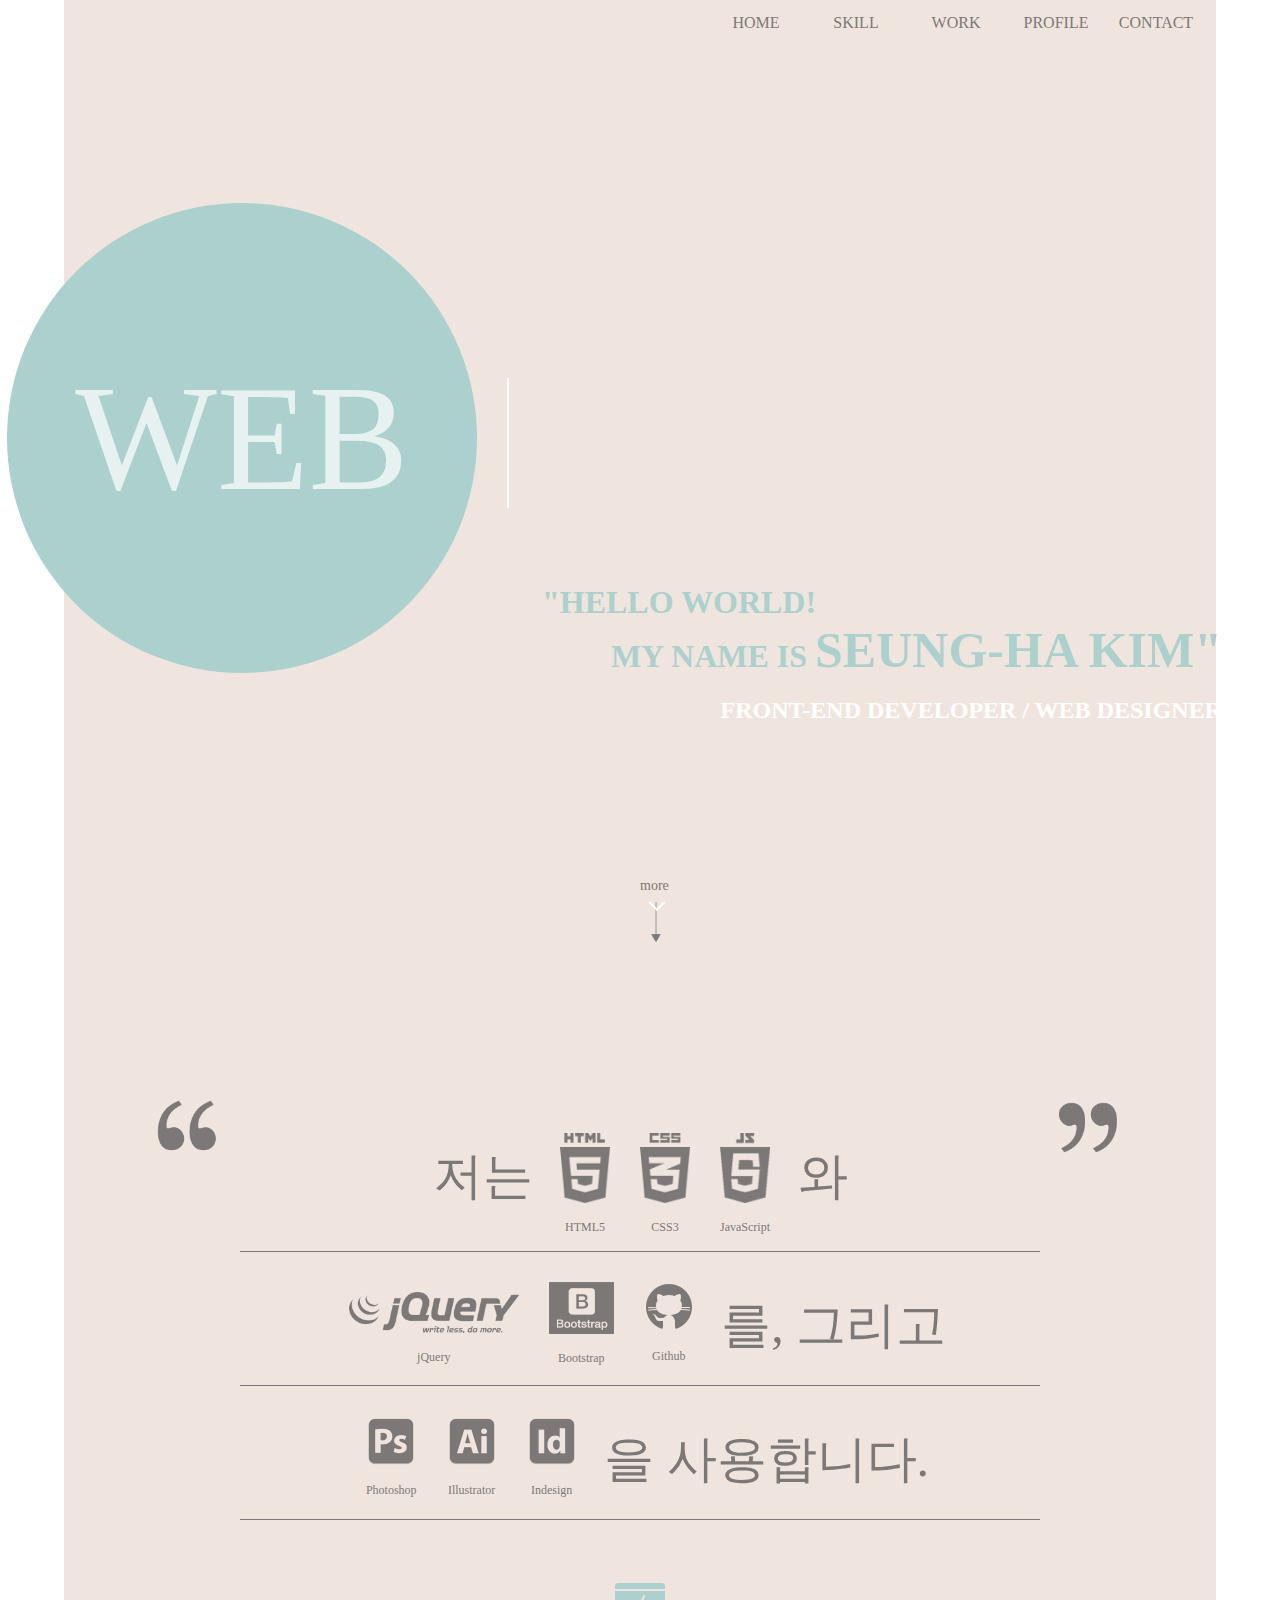
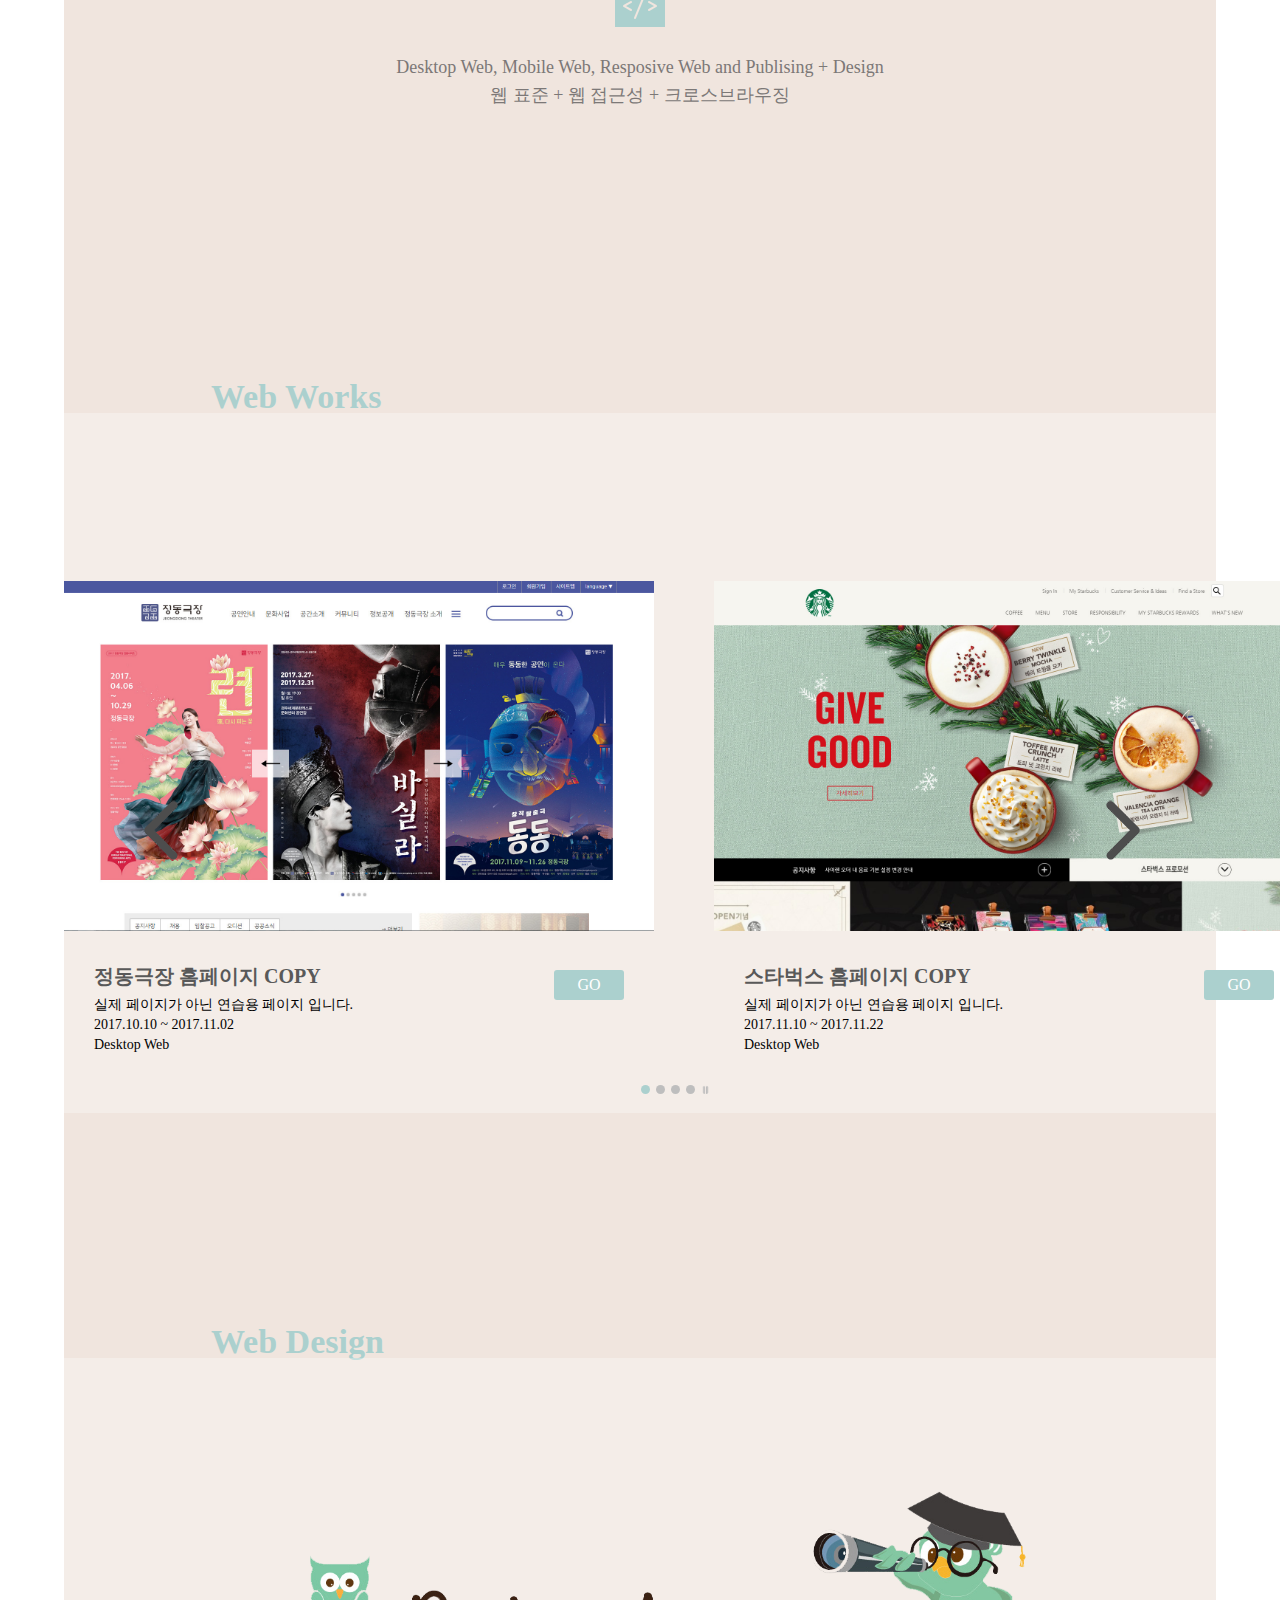
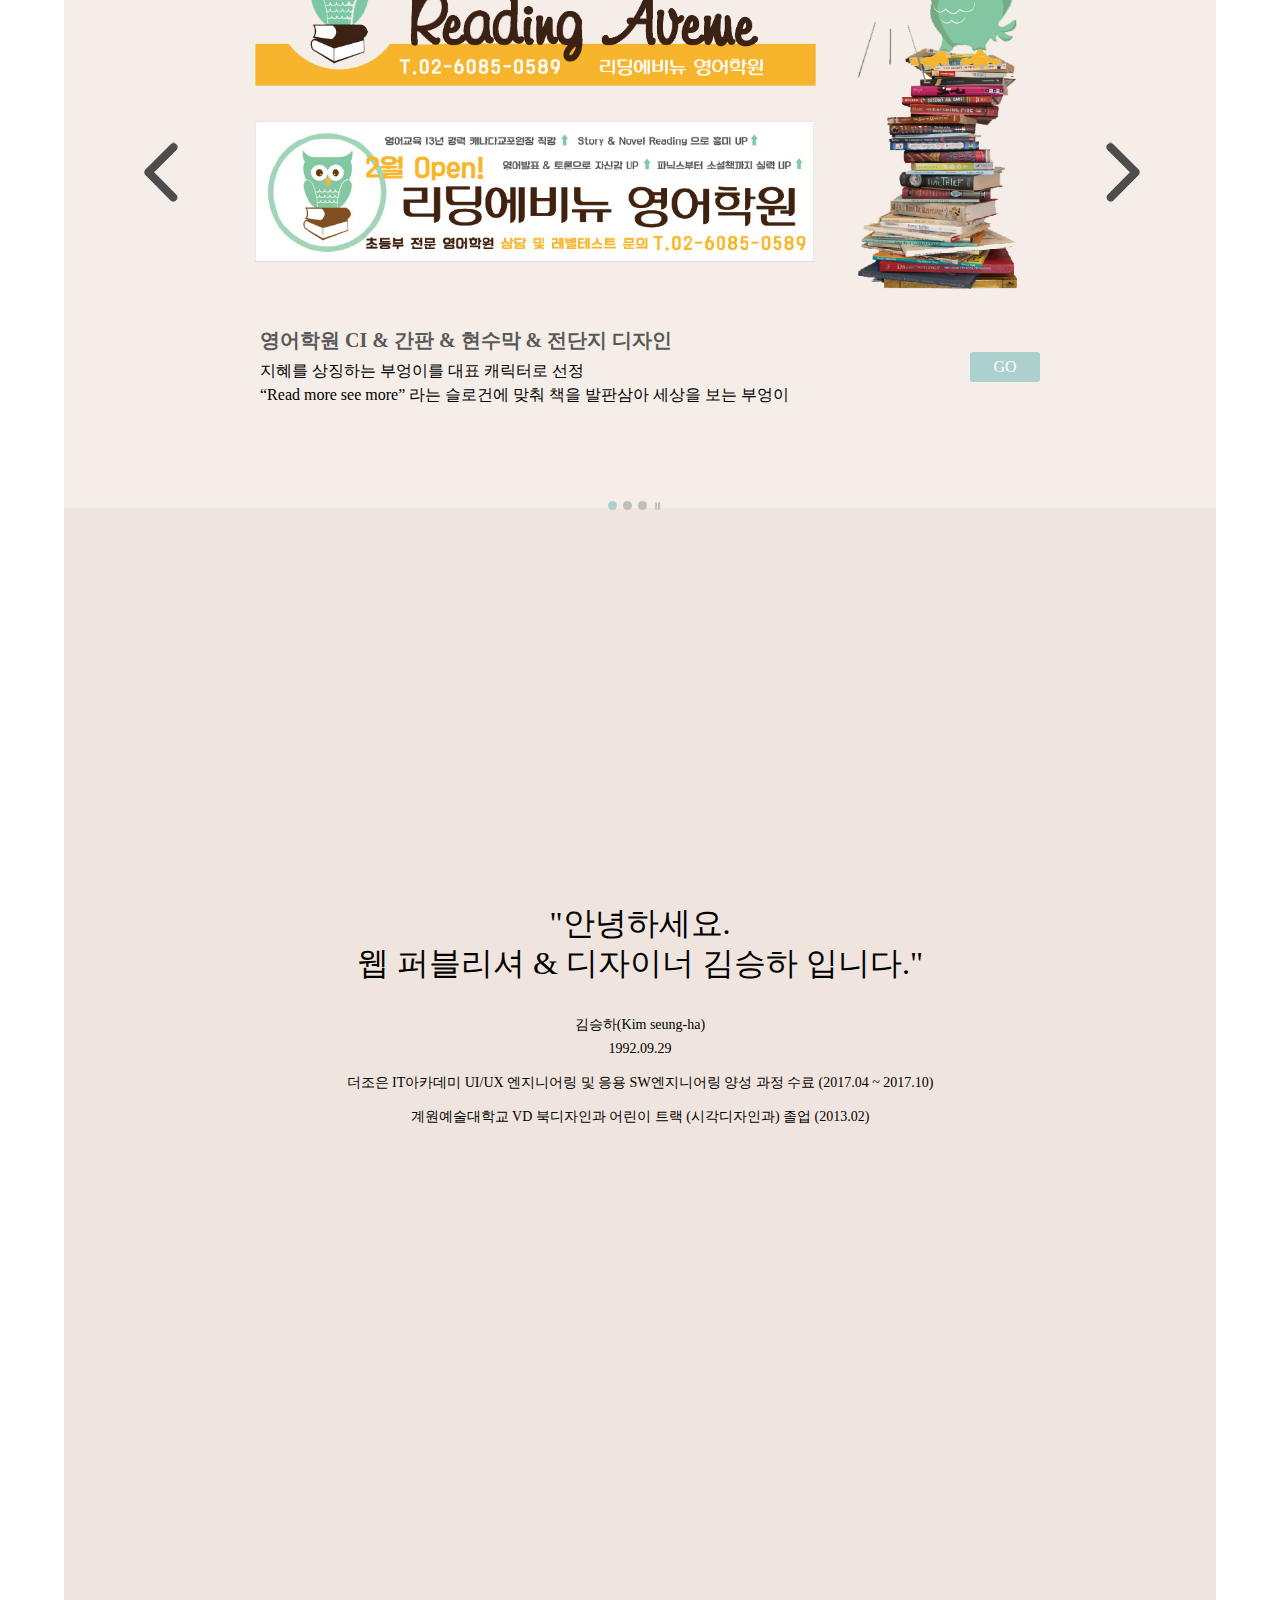
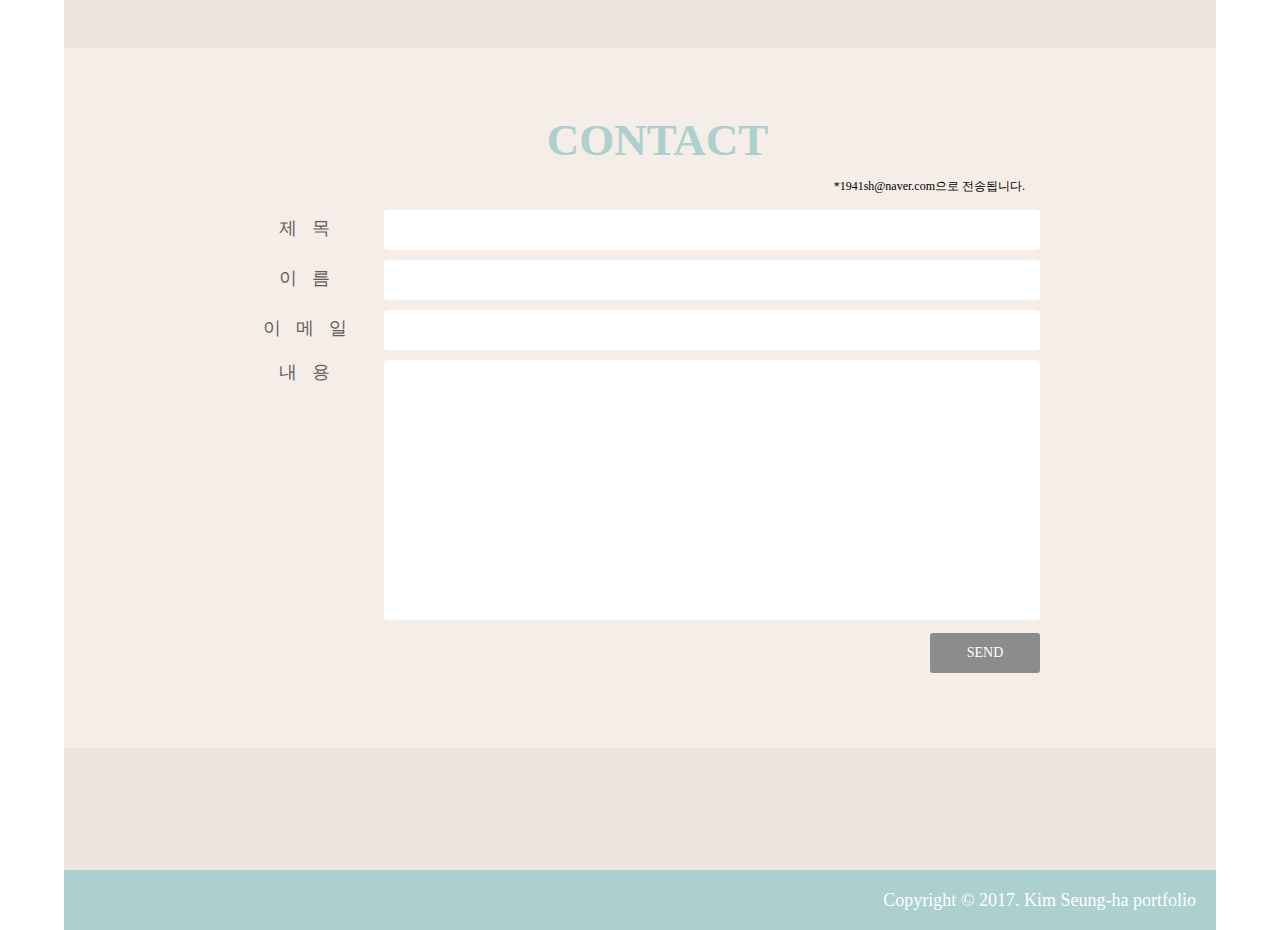
==== commit fee954ed: "10" ====
--- a/index.html
+++ b/index.html
@@ -38,7 +38,9 @@
       <div class="home_wrap">
         <span class="circle">WEB</span>
         <div class="home_content">
-          <h1 class="home_h1_publisher">PUBLISHER</h1>
+          <div class="type-js headline">
+          <h1 class="home_h1_publisher text-js">PUBLISHER</h1>
+        </div>
           <div class="home_content_txt">
             <h3 class="home_h3_hello">"HELLO WORLD!</h3>
             <h3 class="home_h3_name">MY NAME IS <strong>SEUNG-HA KIM"</strong></h3>
@@ -112,7 +114,7 @@
               <p class="practice">실제 페이지가 아닌 연습용 페이지 입니다.</p>
               <p class="date">2017.10.10 ~ 2017.11.02</p>
               <p class="webID">Desktop Web</p>
-              <a href="#none">GO</a>
+              <a target="_blank" href="jungdong/index.html">GO</a>
             </div>
           </li>
           <li><a href="#"><img src="image/starbucks.jpg" alt="스타벅스썸네일"></a>
@@ -121,7 +123,7 @@
               <p class="practice">실제 페이지가 아닌 연습용 페이지 입니다.</p>
               <p class="date">2017.11.10 ~ 2017.11.22</p>
               <p class="webID">Desktop Web</p>
-              <a href="#none">GO</a>
+              <a target="_blank" href="starbucks/index.html">GO</a>
             </div>
           </li>
           <li><a href="#"><img src="image/thejong.jpg" alt="더조은국제영화제썸네일"></a>
@@ -130,7 +132,7 @@
               <p>기획/디자인/코딩</p>
               <p class="date">2017.10.10 ~ 2017.11.02</p>
               <p class="webID">Desktop Web</p>
-              <a href="#none">GO</a>
+              <a target="_blank" href="theJongje/index.html">GO</a>
             </div>
           </li>
           <li><a href="#"><img src="image/farmer.jpg" alt="파머메이트썸네일"></a>
@@ -139,10 +141,17 @@
               <p>페이지 기획/디자인/코딩</p>
               <p class="date">2017.10.10 ~ 2017.11.02</p>
               <p class="webID">Desktop Web</p>
-              <a href="#none">GO</a>
+              <a target="_blank" href="farmerMate/index.html">GO</a>
             </div>
           </li>
         </ul>
+        <div class="main_slider_under_btn">
+          <a></a>
+          <a></a>
+          <a></a>
+          <a></a>
+          <a class="inter_btn stop_btn"></a>
+        </div>
         </div>
       </div>
     </div>
@@ -150,7 +159,7 @@
     <!-- work_design start -->
     <div id="work_design">
       <h2>Web Design</h2>
-      <div class="background"></div>
+      <div class="design_background"></div>
       <div class="work_design_wrap">
         <span class="pre_btn"></span>
         <span class="next_btn"></span>
@@ -176,14 +185,19 @@
             <div>
               <h3>행사 초대장 디자인</h3>
               <p class="design_txt">
-                타이포 그래피를 이용한 초대장 디자인.<br />
-                양면인쇄 후 안쪽으로 접어 사용하는 인쇄물.<br />
+                타이포 그래피를 이용한 초대장 디자인. 양면인쇄 후 안쪽으로 접어 사용하는 인쇄물.<br />
                 각 행사 주제에 맞는 컬러와 캐릭터 선정 후 작업.
               </p>
               <a href="#none">GO</a>
             </div>
           </li>
         </ul>
+        <div class="main_slider_under_btn">
+          <a></a>
+          <a></a>
+          <a></a>
+          <a class="inter_btn stop_btn"></a>
+        </div>
         </div>
       </div>
     </div>
--- a/css/common.css
+++ b/css/common.css
@@ -67,7 +67,8 @@
   border-radius: 470px;
   background-color:#abd0ce;
   text-align: center;
-  font: normal 150px/470px "Nanum Gothic";
+  font-size:150px;
+  line-height: 470px;
   color:rgba(255, 255, 255,0.7);
 }
 .home_content{
@@ -77,9 +78,40 @@
   width: 795px;
 }
 .home_h1_publisher{
-  font: normal 150px/470px "Nanum Gothic";
+  font-size: 150px ;
+  padding-top:160px;
+  padding-bottom:200px;
   color:rgba(255, 255, 255,0.7);
   padding-left:30px;
+}
+.text-js{
+  opacity: 0;
+  height:540px;
+}
+.cursor{
+  display: block;
+  position: absolute;
+  margin-top:175px;
+  margin-left:30px;
+  height: 130px;
+  top: 0;
+  right: -5px;
+  width: 2px;
+  /* Change colour of Cursor Here */
+  background-color: white;
+  z-index: 1;
+  animation: flash 0.5s none infinite alternate;
+}
+.type-js{
+  height:520px;
+}
+@keyframes flash{
+  0%{
+    opacity: 1;
+  }
+  100%{
+    opacity: 0;
+  }
 }
 .home_content_txt{
   width: 680px;
@@ -88,26 +120,76 @@
   right: 50px;
   bottom: 0px;
   color: #abd0ce;
-  font: bold 32px/48px 'Nanum Gothic';
+  font-weight: bold;
+  font-size: 32px;
+  line-height: 48px;
   }
 .home_h3_hello{text-align:left;}
 .home_h3_name{text-align: right;}
 .home_h3_name strong{font-weight:700; font-size:50px;}
 .home_h4_frontEnd{
   text-align:right;
-  font: bold 24px/60px "Nanum Gothic"; color:#fff;
+  font-weight: bold;
+  font-size: 24px;
+  line-height: 60px;
+  color:#fff;
 }
 span.more{
   display: block;
   width: 32px; height: 151px;
   position: absolute;
-  left:50%; bottom:0;
+  left:50%; bottom:-85px;
   padding-top: 65px;
   font-size: 14px;
   color: #7c7877;
   background: url(../image/more.png) no-repeat center center;
   background-size: 10px;
   cursor: pointer;
+  animation: shine 4s infinite, hover 2s alternate infinite ease-in-out;
+
+  &:after {
+    content: '';
+    position: relative;
+    display: block;
+    width: 10px;
+    height: 10px;
+    border: 2px solid #fff;
+    border-top: none;
+    border-left: none;
+    left: 50%;
+    margin-left: -5px;
+    transform: translateY(30%) rotate(45deg);
+    animation: hoverSmall 2s 1s alternate infinite ease-in-out;
+  }
+}
+
+@-webkit-keyframes shine {
+  from {
+    -webkit-mask-position: 100%;
+  }
+
+  to {
+    -webkit-mask-position: -50%;
+  }
+}
+
+@-webkit-keyframes hover {
+  from {
+    transform: translateY(-50%);
+  }
+
+  to {
+    transform: translateY(-75%);
+  }
+}
+
+@-webkit-keyframes hoverSmall {
+  from {
+    transform: translateY(30%) rotate(45deg);
+  }
+  to {
+    transform: translateY(-10%) rotate(45deg);
+  }
 }
 /*skill start*/
 #skill{position: relative;}
@@ -236,11 +318,11 @@
 }
 .work_web_showbox{
   width: 1240px;
-    height: 485px;
+    height: 515px;
     margin: auto;
     overflow: hidden;
 }
-ul.work_web_list{width:3000px;}
+ul.work_web_list{width:4000px;}
 ul.work_web_list li img{
   width:590px;
 }
@@ -275,17 +357,66 @@
   line-height: 30px;
   border-radius: 3px;
 }
+.main_slider_under_btn {
+  width:120px;
+  padding-left:22px;
+  padding-top:15px;
+  height: 25px;
+  margin:20px auto;
+}
+/*메인 슬라이더 언더 버튼*/
+.main_slider_under_btn a{
+  cursor: pointer;
+  float: left;
+  display:inline-block;
+  margin-left:6px;
+  width:9px;
+  height: 9px;
+  border-radius: 9px;
+  background-color: #bebebe;
+}
+.main_slider_under_btn a.on{
+  background-color:  #abd0ce;
+}
+.main_slider_under_btn a.play_btn{
+  width: 10px;
+  height: 10px;
+  border-radius: 0;
+  background: url(../image/play.png) no-repeat;
+  background-size: 10px;
+}
+.main_slider_under_btn a.play_btn:hover{
+  background: url(../image/play_on.png) no-repeat;
+  background-size: 10px;
+}
+.main_slider_under_btn a.stop_btn{
+  background: url(../image/play.png) no-repeat 0 -10px;
+  background-size: 10px;
+}
+.main_slider_under_btn a.stop_btn:hover{
+  background: url(../image/play_on.png) no-repeat 0 -10px;
+  background-size: 10px;
+}
 /*work_design start*/
 #work_design{position:relative;}
 #work_web{position: relative;}
 .work_design_wrap{
 width:100%;
-margin-top:115px;
+margin-top:55px;
 position: relative;
 }
+.design_background{
+  position: absolute;
+  top:50%;
+  margin-top:-350px;
+  width:100%; height:750px;
+  background-color: #fff;
+  opacity:0.3;
+}
 .work_design_showbox{
-  width: 840px;
-  height: 550px;
+  position: relative;
+  width: 800px;
+  height: 730px;
   margin: auto;
   overflow: hidden;
 }
@@ -295,9 +426,12 @@
   padding-top: 43px;
   padding-left: 147px;
 }
-ul.work_design_list{width:3000px;}
+ul.work_design_list{width:6000px;}
+ul.work_design_list li:first-child img{
+  padding-top:65px;
+}
 ul.work_design_list li img{
-    width:840px;
+    width:800px;
 }
 .work_design_list li{
     float:left;
@@ -308,6 +442,7 @@
 .work_design_list li div h3{
     font:bold 20px/25px "나눔고딕";
     text-align: left;
+    padding-top:20px;
     padding-bottom: 6px;
     color:#595959;
     padding-left:20px;
@@ -331,6 +466,17 @@
     line-height: 30px;
     border-radius: 3px;
 }
+.work_design_showbox >div.main_slider_under_btn {
+  width:120px;
+  padding-left:22px;
+  padding-top:15px;
+  height: 25px;
+  position:absolute;
+  bottom:0;
+  left:50%;
+  margin-left:-60px;
+  z-index: 9999;
+}
 /*profile start*/
 #profile{position:relative;}
 .profile_wrap{
@@ -362,6 +508,7 @@
   background-color: #fff;
   opacity:0.3;
 }
+
 .contact_wrap{
   box-sizing: border-box;
   position: absolute;
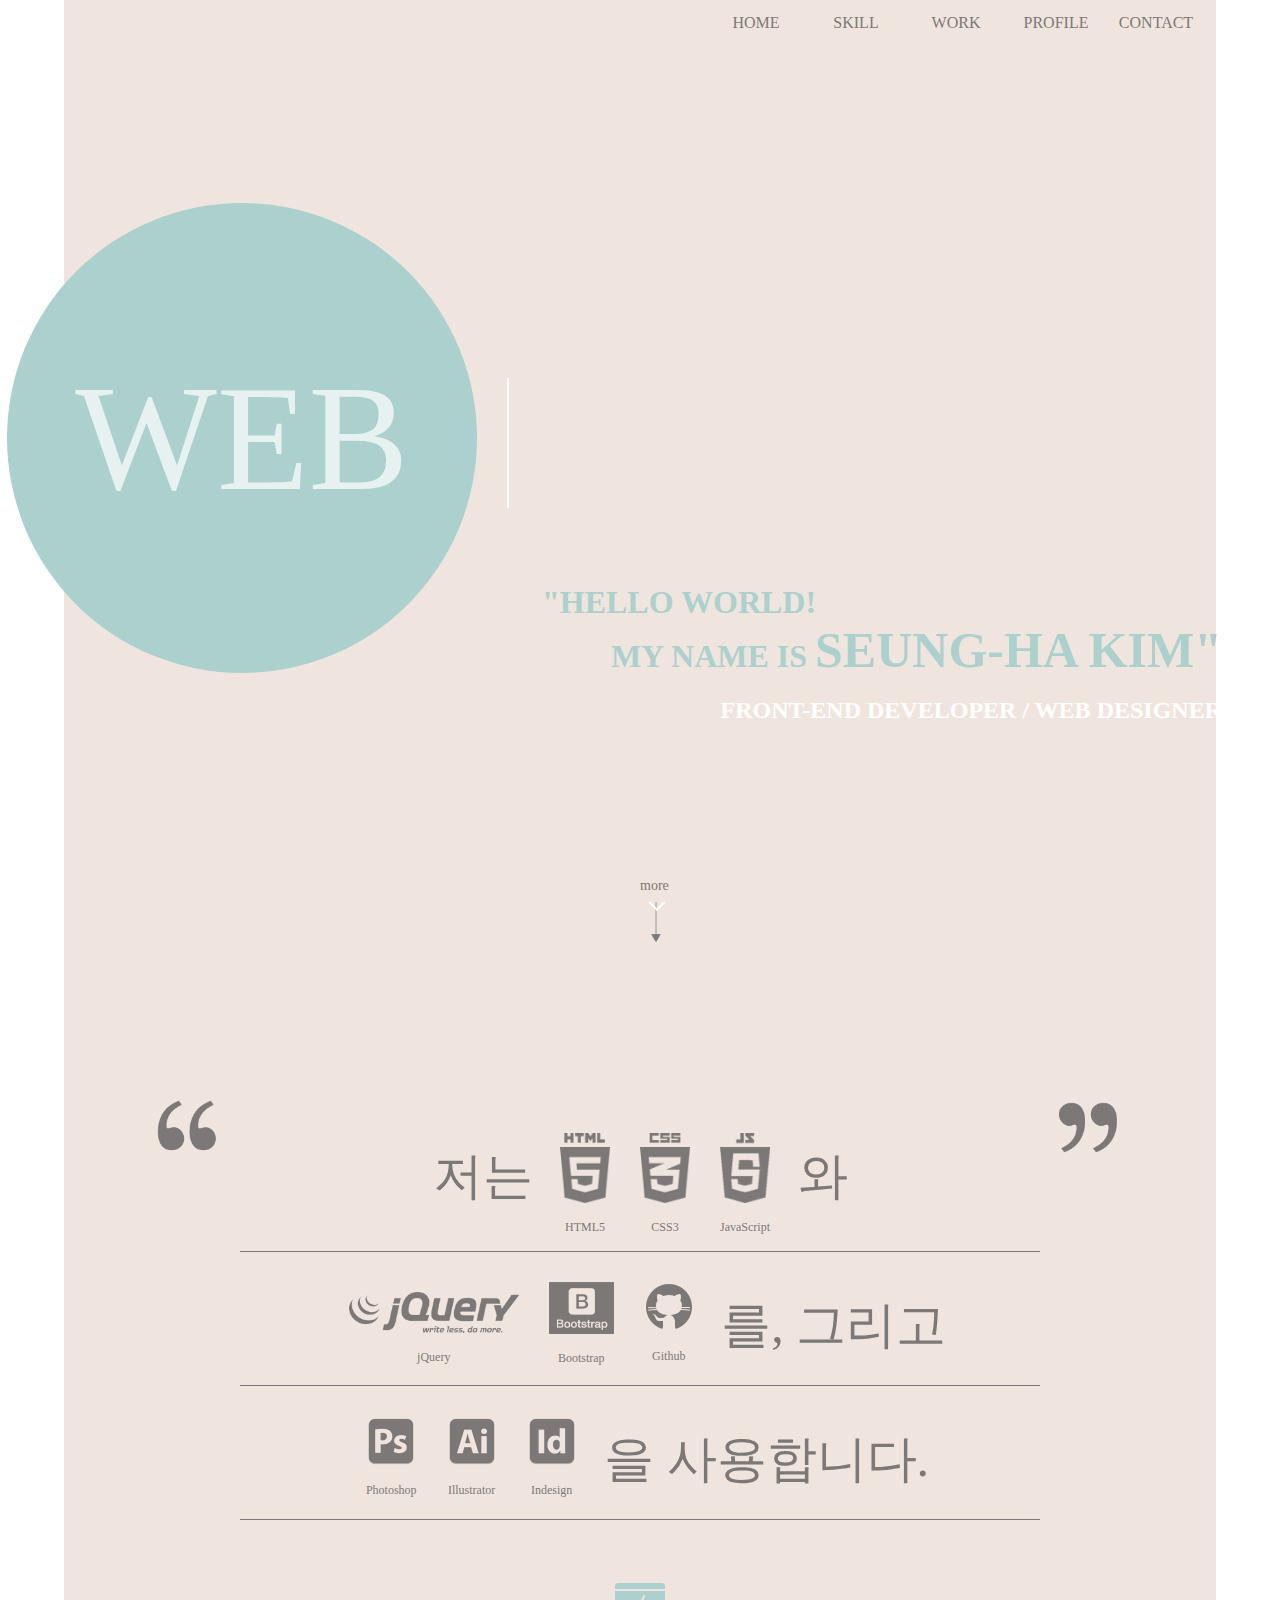
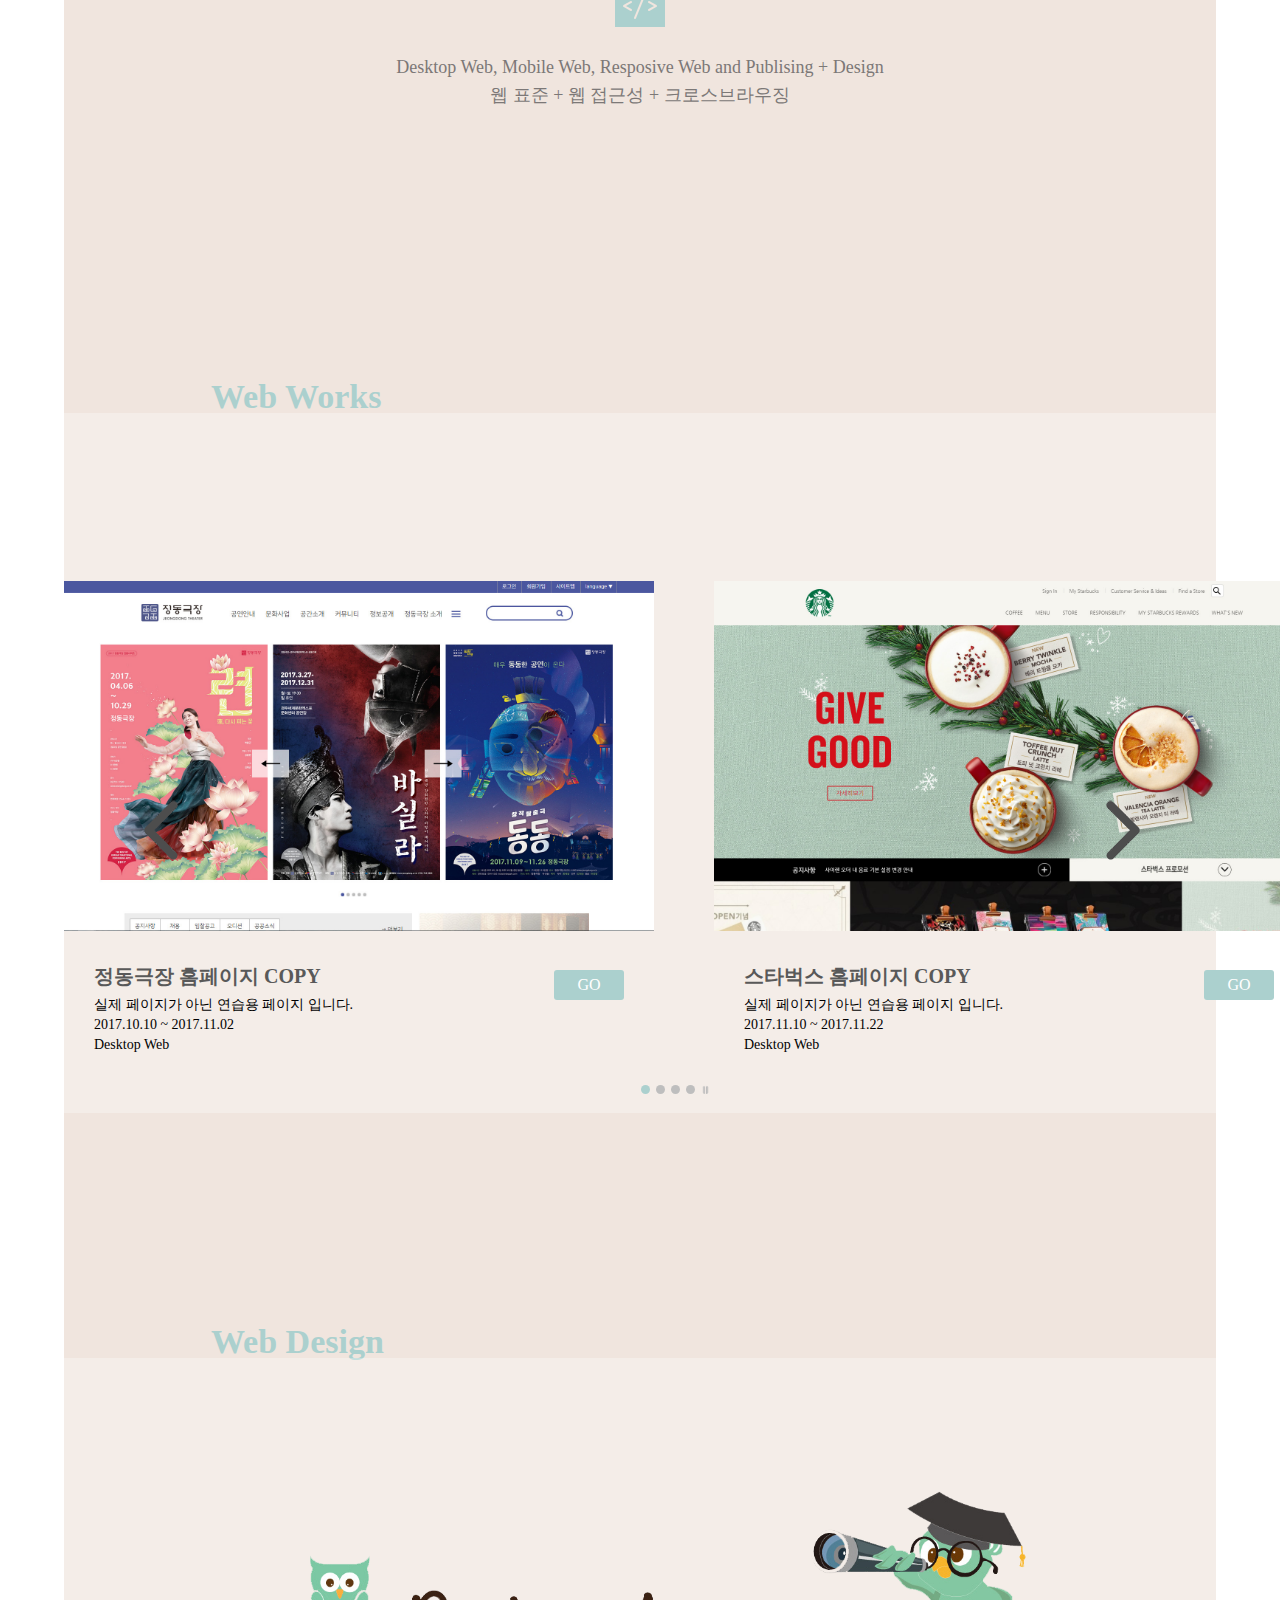
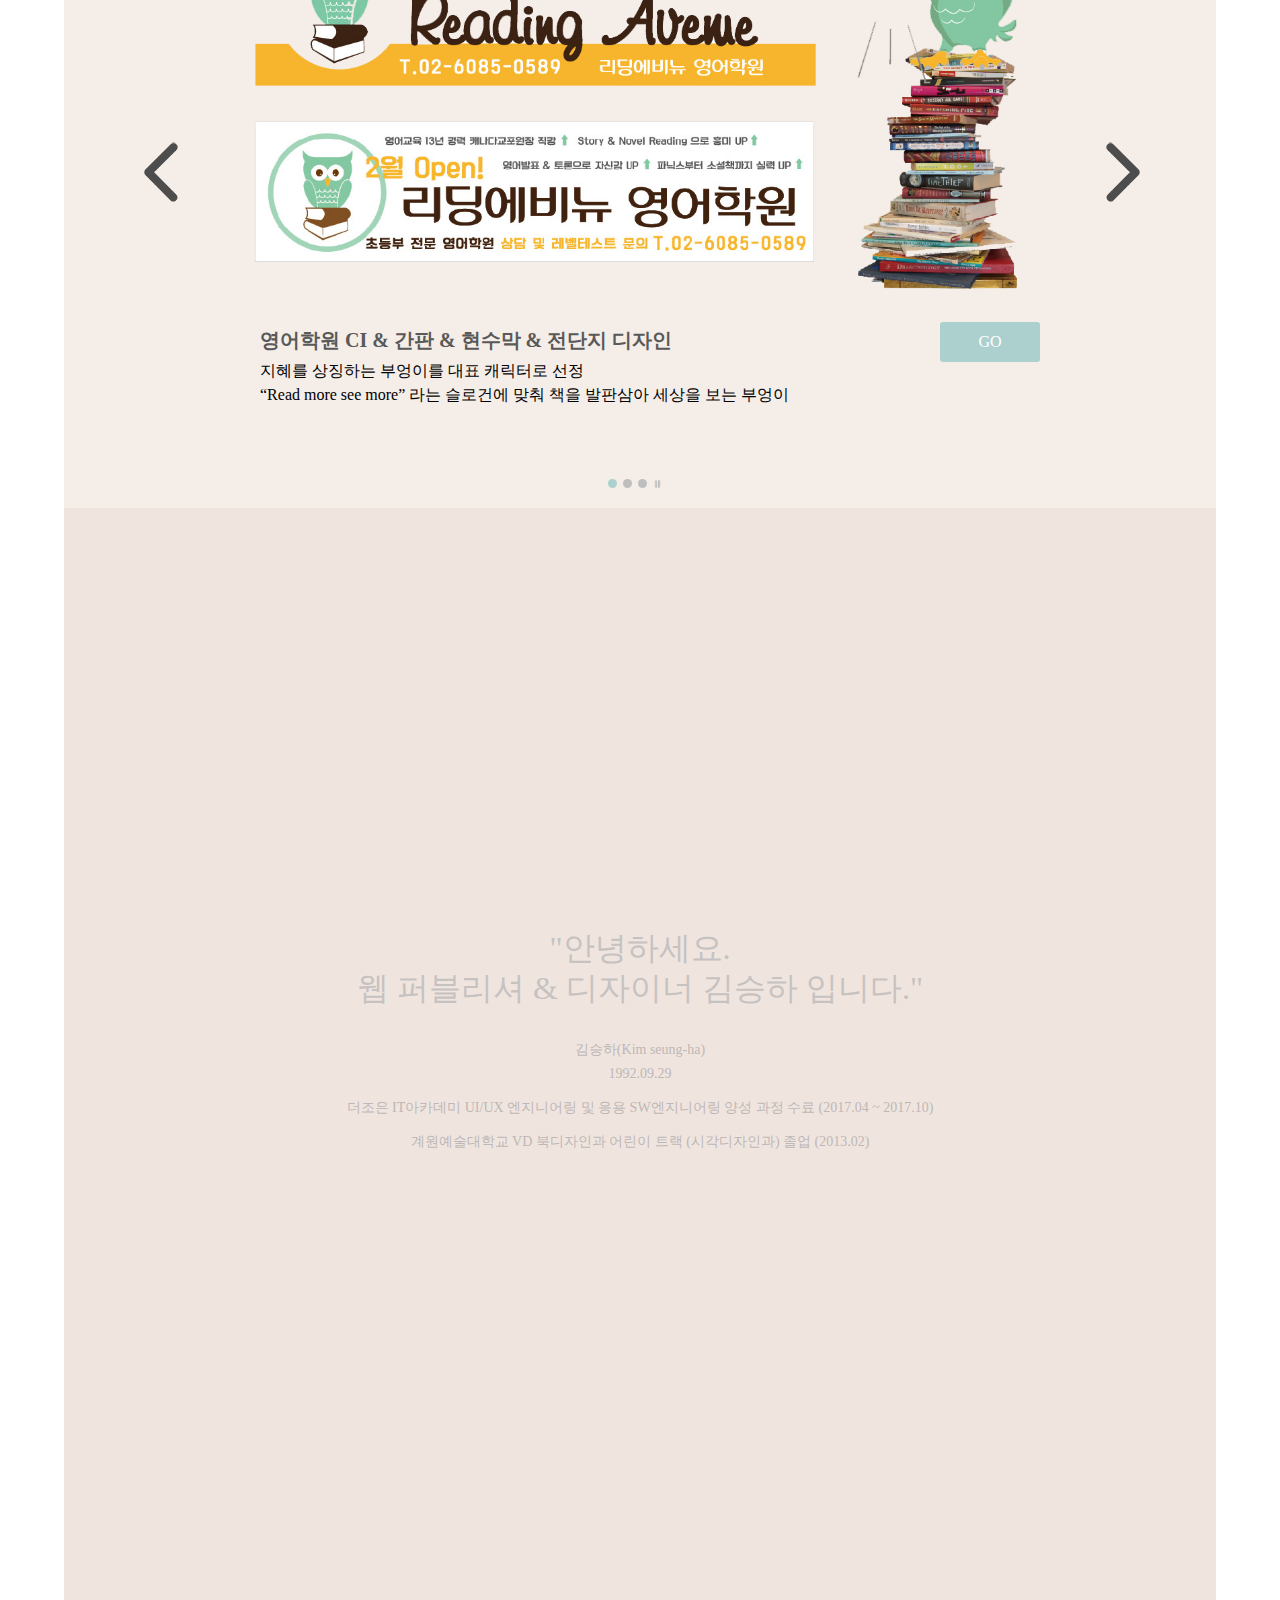
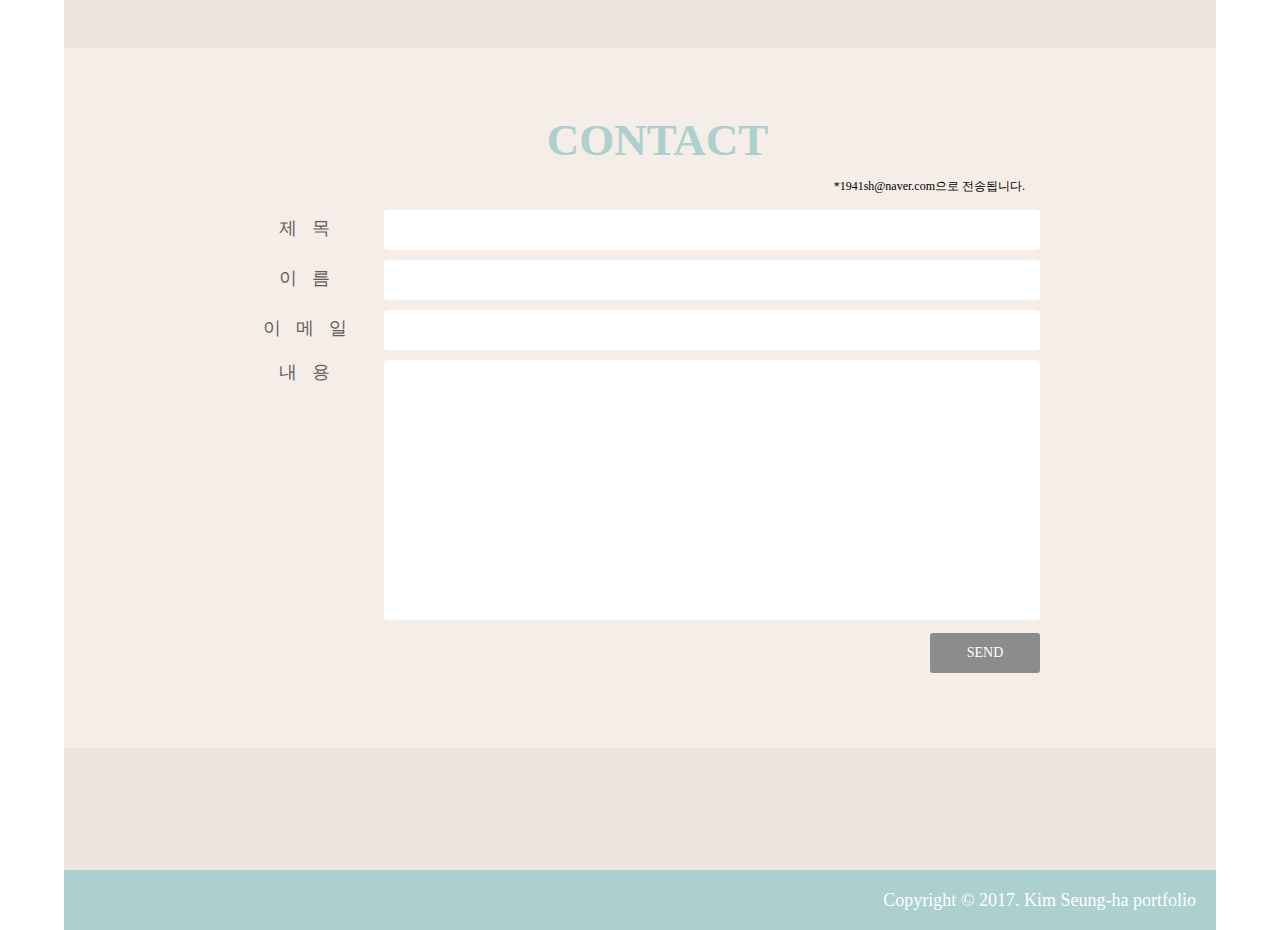
==== commit 779ea4bd: "몰라" ====
--- a/index.html
+++ b/index.html
@@ -167,19 +167,45 @@
         <ul class="work_design_list">
           <li><a href="#"><img src="image/study.png" alt="리딩에비뉴"></a>
             <div>
-              <h3> 영어학원 CI & 간판 & 현수막 & 전단지 디자인</h3>
+              <h3> 영어학원 CI &#38; 간판 &#38; 현수막 &#38; 전단지 디자인</h3>
               <p class="design_txt">지혜를 상징하는 부엉이를 대표 캐릭터로 선정<br />
                   “Read more see more” 라는 슬로건에 맞춰 책을 발판삼아 세상을 보는 부엉이</p>
-              <a href="#none">GO</a>
-            </div>
+              <a href="#popUp" class="openPopUp">GO</a>
+            </div>
+            <!-- POP UP -->
+            <aside id="popUp" class="popup">
+              <div class="popUpContainer">
+                <header>
+                  <a href="#!" class="closePopUp">X</a>
+                  <h2>영어학원 CI &#38; 간판 &#38; 현수막 &#38; 전단지 디자인</h2>
+                </header>
+                <article>
+                  <img src="image/study.png" alt="리딩에비뉴">
+                </article>
+              </div>
+              <a href="#!" class="closePopUpOutSide"></a>
+            </aside>
           </li>
           <li><a href="#"><img src="image/board.png" alt="간판디자인"></a>
             <div>
               <h3>유치원 간판 디자인</h3>
               <p class="design_txt">지혜를 상징하는 부엉이를 대표 캐릭터로 선정<br />
                   “Read more see more” 라는 슬로건에 맞춰 책을 발판삼아 세상을 보는 부엉이</p>
-              <a href="#none">GO</a>
-            </div>
+              <a href="#popUp2" class="openPopUp">GO</a>
+            </div>
+            <!-- POP UP -->
+            <aside id="popUp2" class="popup">
+                <div class="popUpContainer">
+                   <header>
+                    <a href="#!" class="closePopUp">X</a>
+                    <h2>유치원 간판 디자인</h2>
+                   </header>
+                  <article>
+                      <img src="image/board.png" alt="간판디자인">
+                  </article>
+               </div>
+               <a href="#!" class="closePopUpOutSide"></a>
+            </aside>
           </li>
           <li><a href="#"><img src="image/post.png" alt="초대장디자인"></a>
             <div>
@@ -188,8 +214,21 @@
                 타이포 그래피를 이용한 초대장 디자인. 양면인쇄 후 안쪽으로 접어 사용하는 인쇄물.<br />
                 각 행사 주제에 맞는 컬러와 캐릭터 선정 후 작업.
               </p>
-              <a href="#none">GO</a>
-            </div>
+              <a href="#popUp3" class="openPopUp">GO</a>
+            </div>
+            <!-- POP UP -->
+            <aside id="popUp3" class="popup">
+                <div class="popUpContainer">
+                   <header>
+                    <a href="#!" class="closePopUp">X</a>
+                    <h2>행사 초대장 디자인</h2>
+                   </header>
+                  <article>
+                      <img src="image/post.png" alt="초대장디자인">
+                  </article>
+               </div>
+               <a href="#!" class="closePopUpOutSide"></a>
+            </aside>
           </li>
         </ul>
         <div class="main_slider_under_btn">
--- a/css/common.css
+++ b/css/common.css
@@ -5,7 +5,7 @@
 }
 
 /*header start*/
-header{
+body>header{
   position: fixed;
   width:90%; height:45px;
   right:50%;
@@ -430,7 +430,7 @@
 ul.work_design_list li:first-child img{
   padding-top:65px;
 }
-ul.work_design_list li img{
+ul.work_design_list > li >a>img{
     width:800px;
 }
 .work_design_list li{
@@ -454,25 +454,156 @@
 ul.work_design_list li div p.design_txt{
   text-align: left;
 }
-.work_design_list li div a{
+.work_design_list li >div a{
     float:right;
-    margin-top:-55px;
+    margin-top:-85px;
     display: inline-block;
-    width:70px; height:30px;
+    width:70px; height:10px;
     background-color:#abd0ce;
     color:#fff;
     text-align: center;
     font-size: 16px;
-    line-height: 30px;
+    line-height: 10px;
     border-radius: 3px;
 }
+/*----------------------------------------------------------------*/
+.openPopUp{
+  text-align:center;
+  background-color: #1abc9c;
+  padding: 15px 15px;
+  color: #ffffff;
+  font-weight: 500;
+  font-size: 1.5em;
+  border-radius: 3.5px;
+  text-decoration: none;
+  font-weight: 100;
+  transition:background-color 0.15s linear;
+  -webkit-transition:background-color 0.15s linear;
+  -moz-transition:background-color 0.25s linear;
+  -o-transition:background-color 0.25s linear;
+}
+.openPopUp:hover{
+  cursor: pointer;
+  background-color: #4ac6af;
+}
+.popup{
+  position: fixed;
+  top: -100vh;
+  left: 0;
+  z-index: 9999999;
+  background: rgba(0,0,0, 0.75);
+  width: 100vw;
+  height: 100vh;
+  opacity: 0;
+    -webkit-transition: opacity  0.35s ease;
+    -moz-transition: opacity 0.35s ease;
+    -o-transition: opacity 0.35s ease;
+    transition: opacity 0.35s ease;
+}
+.popup .popUpContainer{
+  width: 100%;
+  max-width:1020px;
+  position: fixed; /* To avoid scroll to target */
+  left: 50%;
+  top: -100vh;
+    -webkit-transition: top  0.35s ease;
+    -moz-transition: top 0.35s ease;
+    -o-transition: top 0.35s ease;
+    transition: top 0.35s ease;
+
+  /* Trick to properly center the element by using negative
+  1/2 length of element as margin left and top */
+  margin-left: -510px;
+  background-color: #ffffff;
+  -webkit-box-shadow: 0 1px 2px rgba(0,0,0,0.1);
+  -moz-box-shadow: 0 1px 2px rgba(0,0,0,0.1);
+  box-shadow: 0 1px 2px rgba(0,0,0,0.1);
+  border-radius: 2px;
+  z-index: 9999999;
+}
+.popUpContainer > header{
+  width:1020px;
+  right:0;
+  margin-right:0;
+}
+.popup h2{
+  width:345px;
+  text-align: center;
+  line-height: 45px;
+  color: #444444;
+}
+.popup img{
+  width: 100%;
+  margin:auto;
+  display: block;
+}
+.popup article{
+  padding: 50px 20px 40px 20px;
+  background-color: #d9c9ba;
+}
+/* The cancel button on popup dialog */
+.popup a.closePopUp{
+  font-family: verdana;
+  color: #e74c3c;
+  position: absolute;
+  top: 0.2em;
+  right: 0.375em;
+  margin: 0;
+  padding: 5px;
+  font-weight: bold;
+  font-size: 1.5em;
+  text-decoration: none;
+}
+/* The cancel button on popup dialog */
+.popup a:hover{
+  color: #c0392b;
+}
+/* When popup is targeted, by clicking on link with #popup in HTML */
+.popup:target{
+  opacity: 1;
+  top: 0;
+}
+.popup .closePopUpOutSide{
+  position: absolute;
+  left:0;
+  width: 100%;
+  height: 100%;
+  z-index: 9999991;
+}
+.popup:target .popUpContainer{
+  top: 50px;
+    -webkit-transition: top  0.35s ease;
+    -moz-transition: top 0.35s ease;
+    -o-transition: top 0.35s ease;
+    transition: top 0.35s ease;
+}
+
+@media  (max-width: 796px) {
+  .popup .popUpContainer{
+    width: 90%;
+    max-width: none;
+    left: 5%;
+    margin-left: 0;
+  }
+  .popup ul{
+    padding: 0 1em 0 1em;
+  }
+  .popup:target .popUpContainer{
+    top: 25px;
+    -webkit-transition: top  0.35s ease;
+    -moz-transition: top 0.35s ease;
+    -o-transition: top 0.35s ease;
+    transition: top 0.35s ease;
+  }
+}
+/*------------------------------------------------------------*/
 .work_design_showbox >div.main_slider_under_btn {
   width:120px;
   padding-left:22px;
   padding-top:15px;
   height: 25px;
   position:absolute;
-  bottom:0;
+  bottom:22px;
   left:50%;
   margin-left:-60px;
   z-index: 9999;
@@ -480,14 +611,17 @@
 /*profile start*/
 #profile{position:relative;}
 .profile_wrap{
-  width:850px;
-  height:300px;
-  position: absolute;
-  top:50%;left:50%;
-  margin-top:-150px; margin-left:-425px;
+  width:100%;
+  height: 300px;
+  padding-top:50px;
+  position: absolute;
+  top: 50%;
+  margin-top: -175px;
+  background:url(../image/profile_back.jpg) no-repeat fixed;
+  background-size: cover;
 }
 .profile_title h2{
-  font: 32px/40px "나눔명조"; color:#000;
+  font: 32px/40px "나눔명조"; color:#c6c2c2;
   text-align: center;
 }
 .profile_txt{
@@ -495,7 +629,7 @@
 }
 .profile_txt p{
   text-align: center;
-  font: 14px/24px "나눔고딕"; color:#000;
+  font: 14px/24px "나눔고딕"; color:#bdb7b7;
   padding-bottom:10px;
 }
 /*contact start*/
